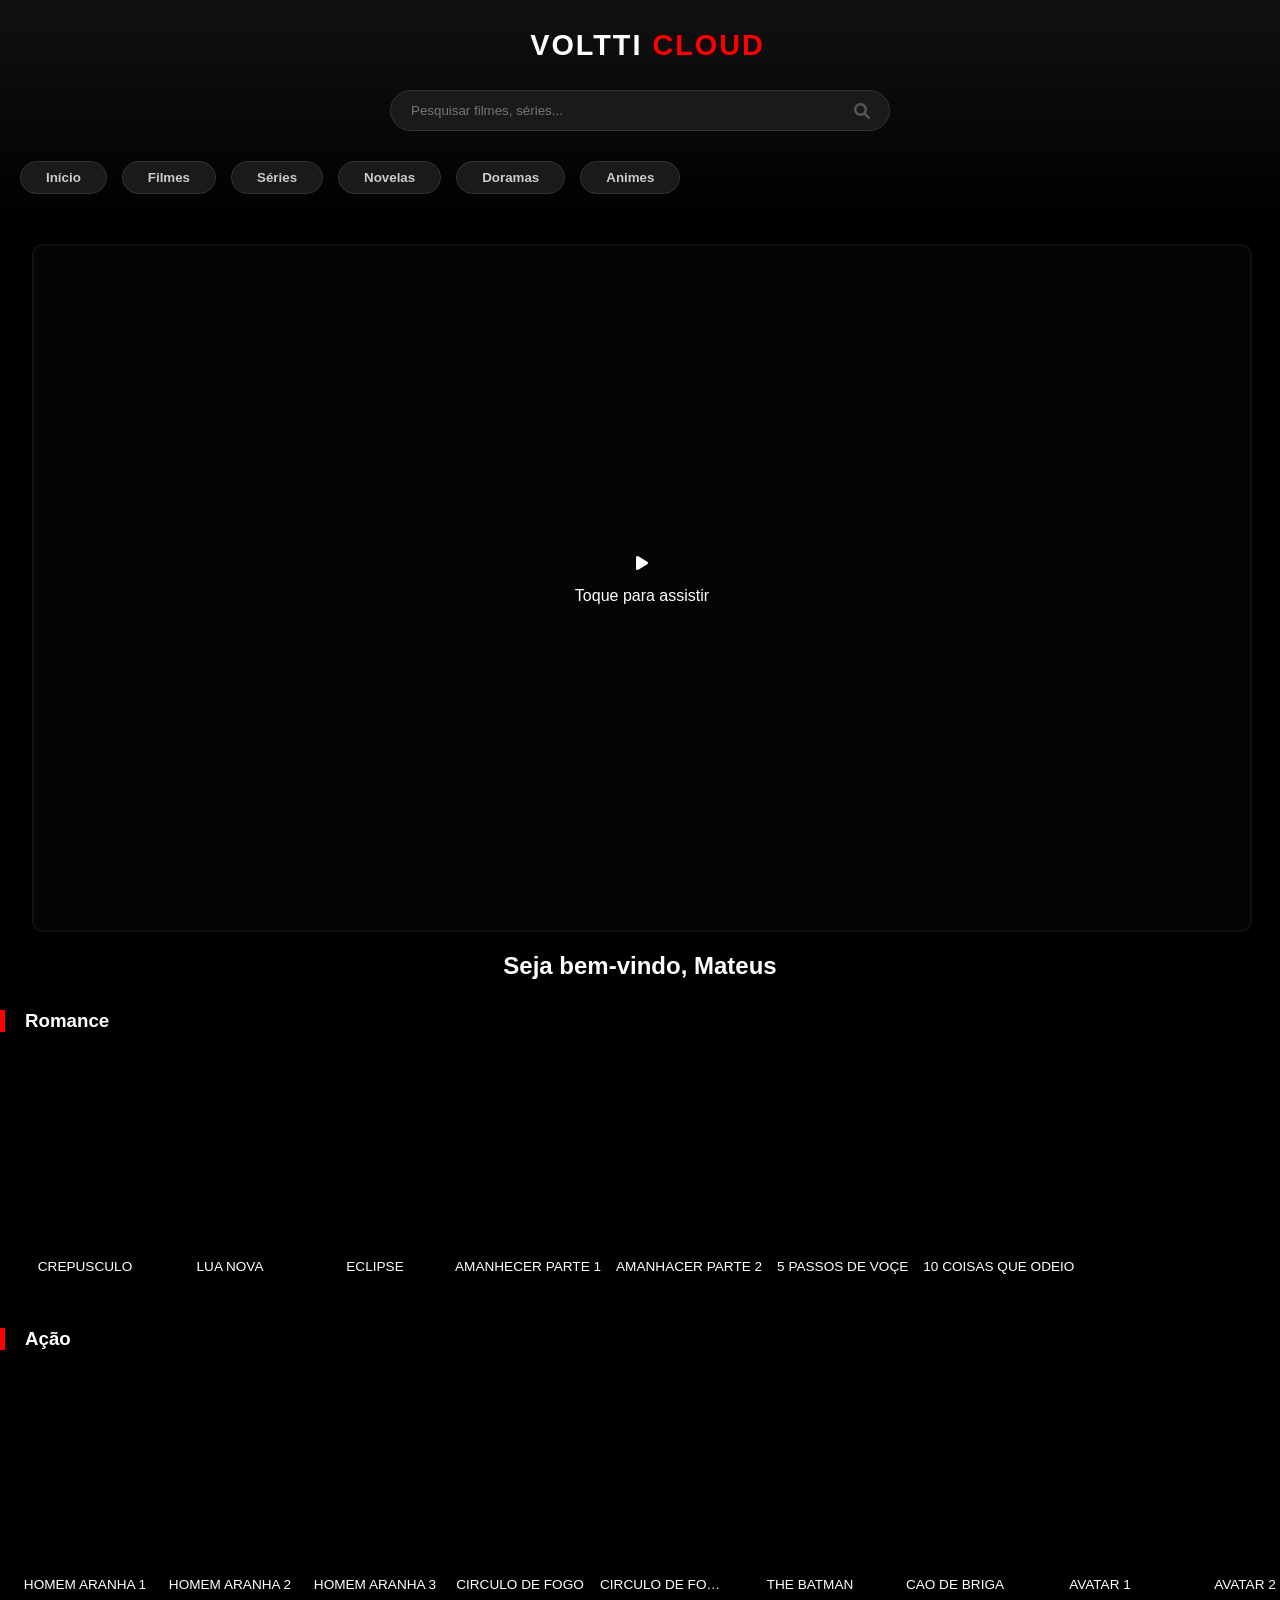
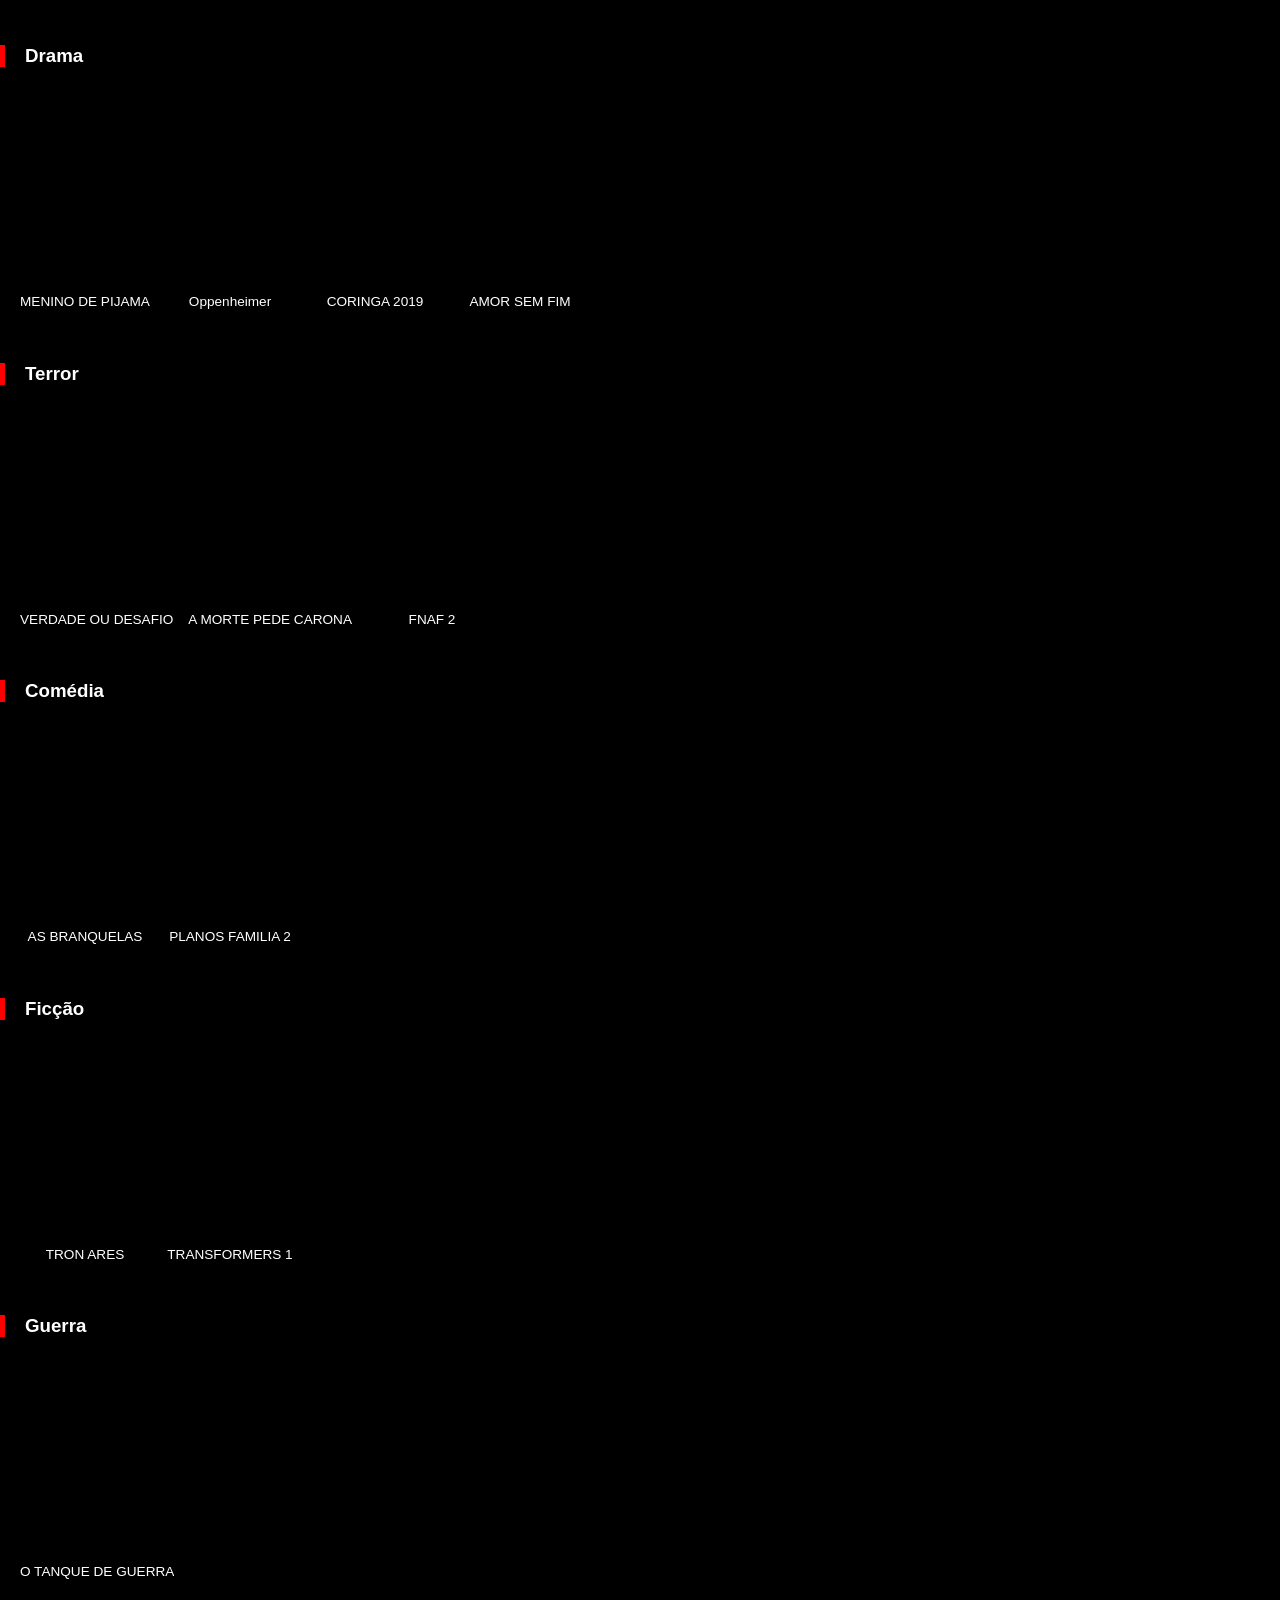
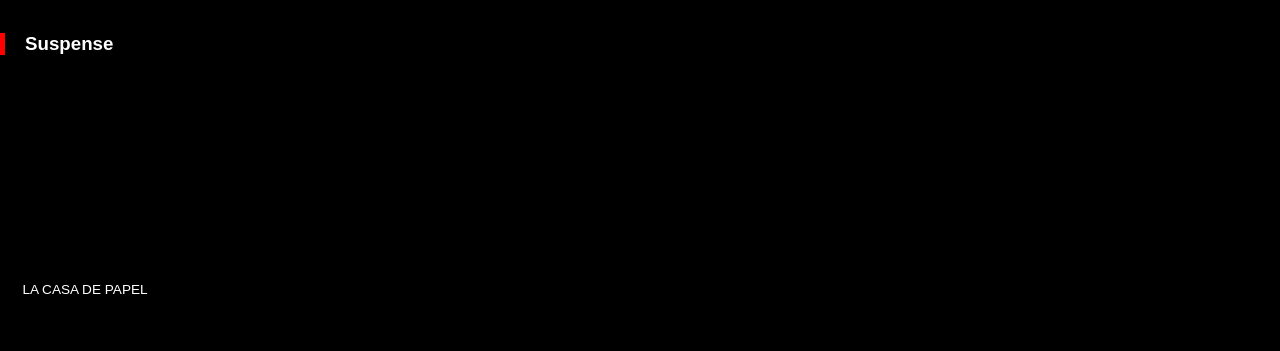
==== index.html @ d6736aac "Add Novelas, organize series collection and fix logo bug" ====
<!DOCTYPE html>
<html lang="pt-br">
<head>
    <meta charset="UTF-8">
    <meta name="viewport" content="width=device-width, initial-scale=1.0">
    <title>VOLTTI CLOUD</title>
    <link rel="stylesheet" href="style.css">
    <link rel="stylesheet" href="https://cdnjs.cloudflare.com/ajax/libs/font-awesome/6.0.0/css/all.min.css">
</head>
<body>
    <header>
        <div class="logo-container">
            <img src="V.png" alt="" class="main-logo">
            <h1>VOLTTI <span>CLOUD</span></h1>
        </div>
        <div class="search-bar-container">
            <input type="text" id="search-input" placeholder="Pesquisar filmes, séries..." onkeyup="buscar()">
            <i class="fas fa-search"></i>
        </div>
        <div class="menu-container">
            <nav class="categories-menu">
                <button onclick="window.location.reload()">Início</button>
                <button onclick="filtrar('filme')">Filmes</button>
                <button onclick="filtrar('serie')">Séries</button>
                <button onclick="filtrar('novela')">Novelas</button>
                <button onclick="filtrar('dorama')">Doramas</button>
                <button onclick="filtrar('anime')">Animes</button>
            </nav>
        </div>
    </header>
    <main>
        <section id="player-section">
            <div id="placeholder" class="player-placeholder"><i class="fas fa-play"></i><p>Toque para assistir</p></div>
            <h2 id="video-title">Seja bem-vindo, Mateus</h2>
            <div id="episodes-menu" style="display:none;" class="episodes-menu">
                <div id="episodes-list" class="episodes-list"></div>
            </div>
            <iframe id="voltti-iframe" allowfullscreen style="display:none;"></iframe>
        </section>
        <section id="movie-grid" class="movie-grid"></section>
    </main>
    <script src="script.js"></script>
</body>
</html>
---- style.css ----
:root { --red: #ff0000; --dark: #000000; --gray: #121212; --white: #ffffff; }
body { background-color: var(--dark); color: var(--white); font-family: 'Segoe UI', sans-serif; margin: 0; overflow-x: hidden; }
header { padding: 20px 0; background: linear-gradient(to bottom, #111, transparent); }
.logo-container { display: flex; align-items: center; justify-content: center; margin-bottom: 20px; }
.main-logo { height: 50px; margin-right: 15px; }
h1 { font-size: 1.8rem; margin: 0; letter-spacing: 2px; }
h1 span { color: var(--red); font-weight: 900; }
.search-bar-container { position: relative; width: 90%; max-width: 500px; margin: 0 auto 20px; }
#search-input { width: 100%; background: #1a1a1a; border: 1px solid #333; padding: 12px 20px; border-radius: 30px; color: white; box-sizing: border-box; }
.search-bar-container i { position: absolute; right: 20px; top: 50%; transform: translateY(-50%); color: #555; }
.menu-container { width: 100%; overflow-x: auto; padding: 10px 0; scrollbar-width: none; }
.categories-menu { display: flex; padding-left: 20px; gap: 15px; }
.categories-menu button { background: #1a1a1a; color: #ccc; border: 1px solid #333; padding: 8px 25px; border-radius: 20px; white-space: nowrap; font-weight: 600; }
.categories-menu button:focus { background: var(--red); color: white; border-color: var(--red); }
#player-section { width: 95%; margin: 20px auto; text-align: center; }
.player-placeholder { width: 100%; aspect-ratio: 16/9; background: #050505; border: 2px solid #111; border-radius: 10px; display: flex; flex-direction: column; align-items: center; justify-content: center; }
.episodes-menu { background: #111; padding: 20px; border-radius: 10px; margin-top: 10px; }
.episodes-list { display: grid; grid-template-columns: repeat(auto-fill, minmax(100px, 1fr)); gap: 10px; }
.episodes-list button { background: #1a1a1a; color: white; border: 1px solid #333; padding: 10px; border-radius: 5px; cursor: pointer; font-weight: bold; transition: 0.3s; }
.episodes-list button:hover { background: var(--red); border-color: var(--red); }
iframe { width: 100%; aspect-ratio: 16/9; border: none; border-radius: 10px; }
.genre-row { margin: 30px 0; }
.genre-title { padding-left: 20px; border-left: 5px solid var(--red); margin-bottom: 15px; }
.cards-container { display: flex; gap: 15px; overflow-x: auto; padding: 10px 20px; scrollbar-width: none; }
.card { min-width: 130px; cursor: pointer; transition: 0.3s; text-align: center; }
.card img { width: 100%; height: 190px; object-fit: cover; border-radius: 8px; box-shadow: 0 5px 15px rgba(0,0,0,0.5); }
.card p { font-size: 0.85rem; margin-top: 8px; overflow: hidden; text-overflow: ellipsis; white-space: nowrap; }
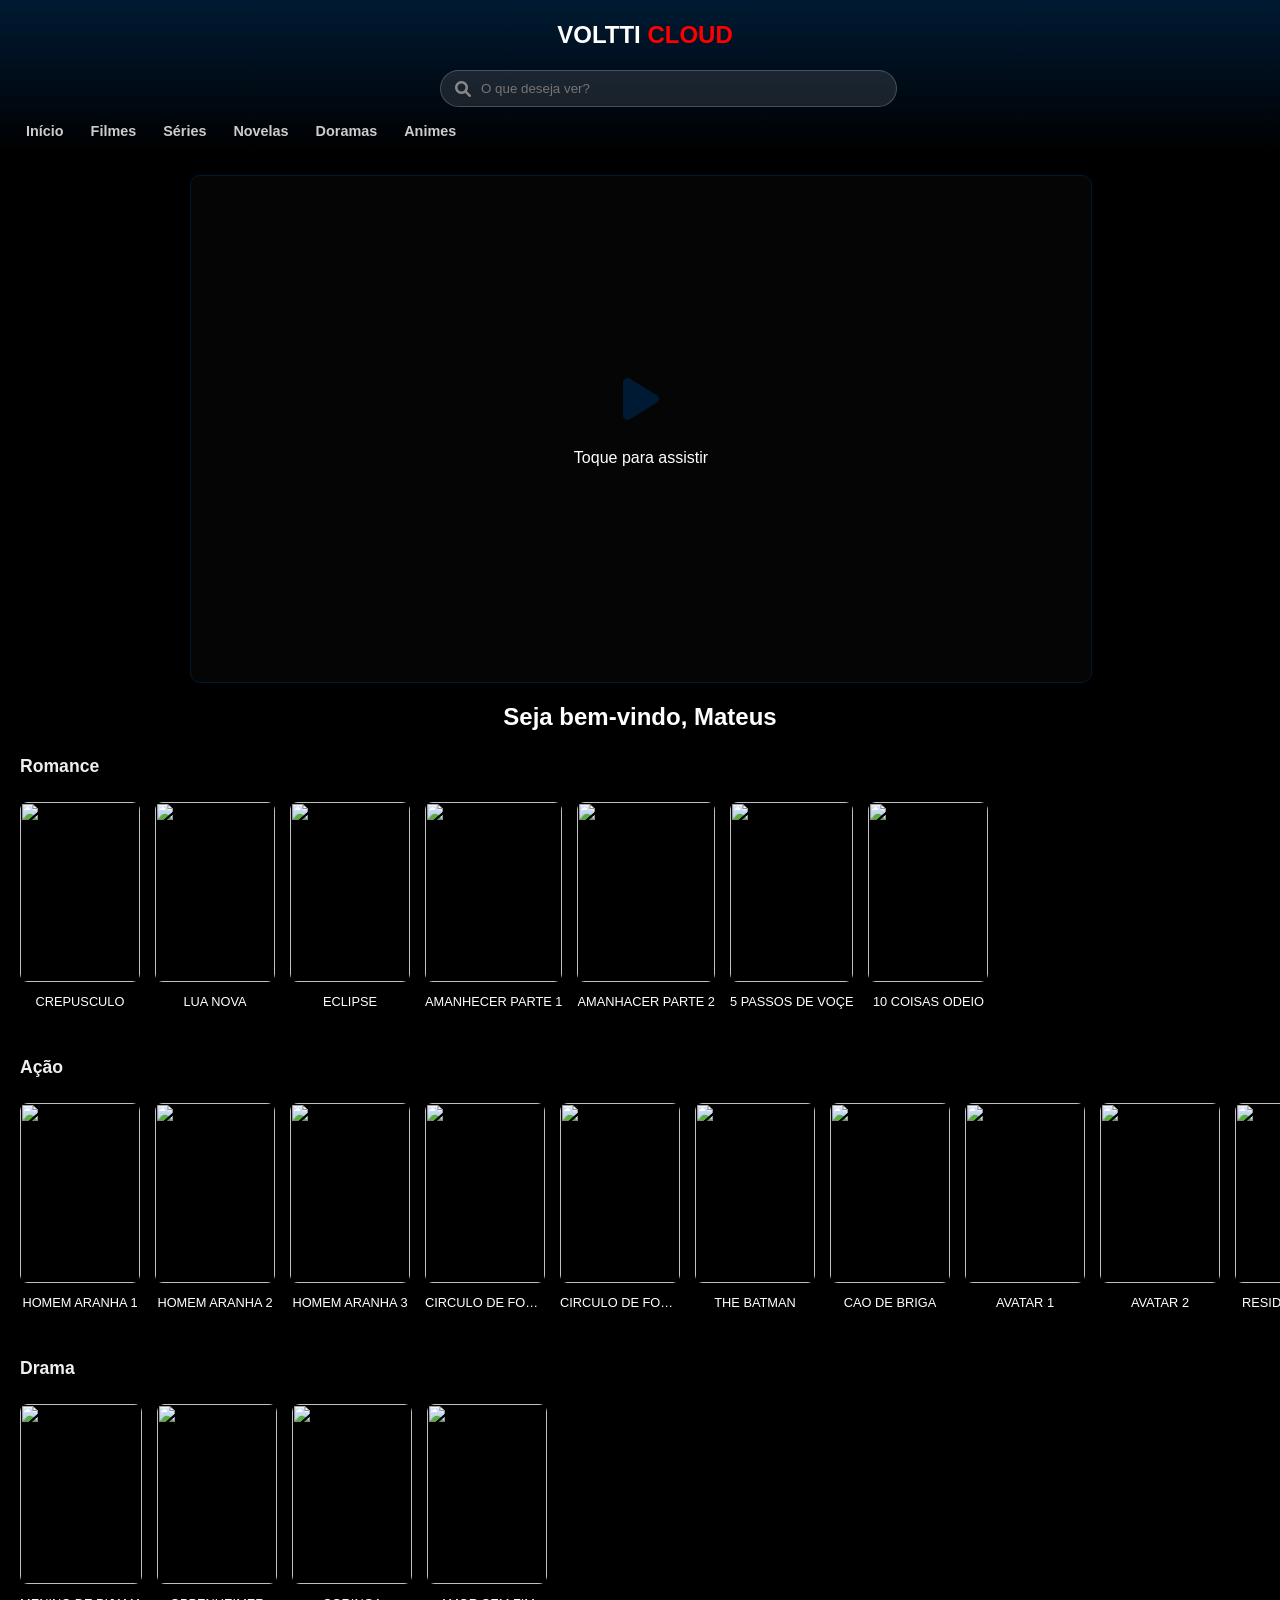
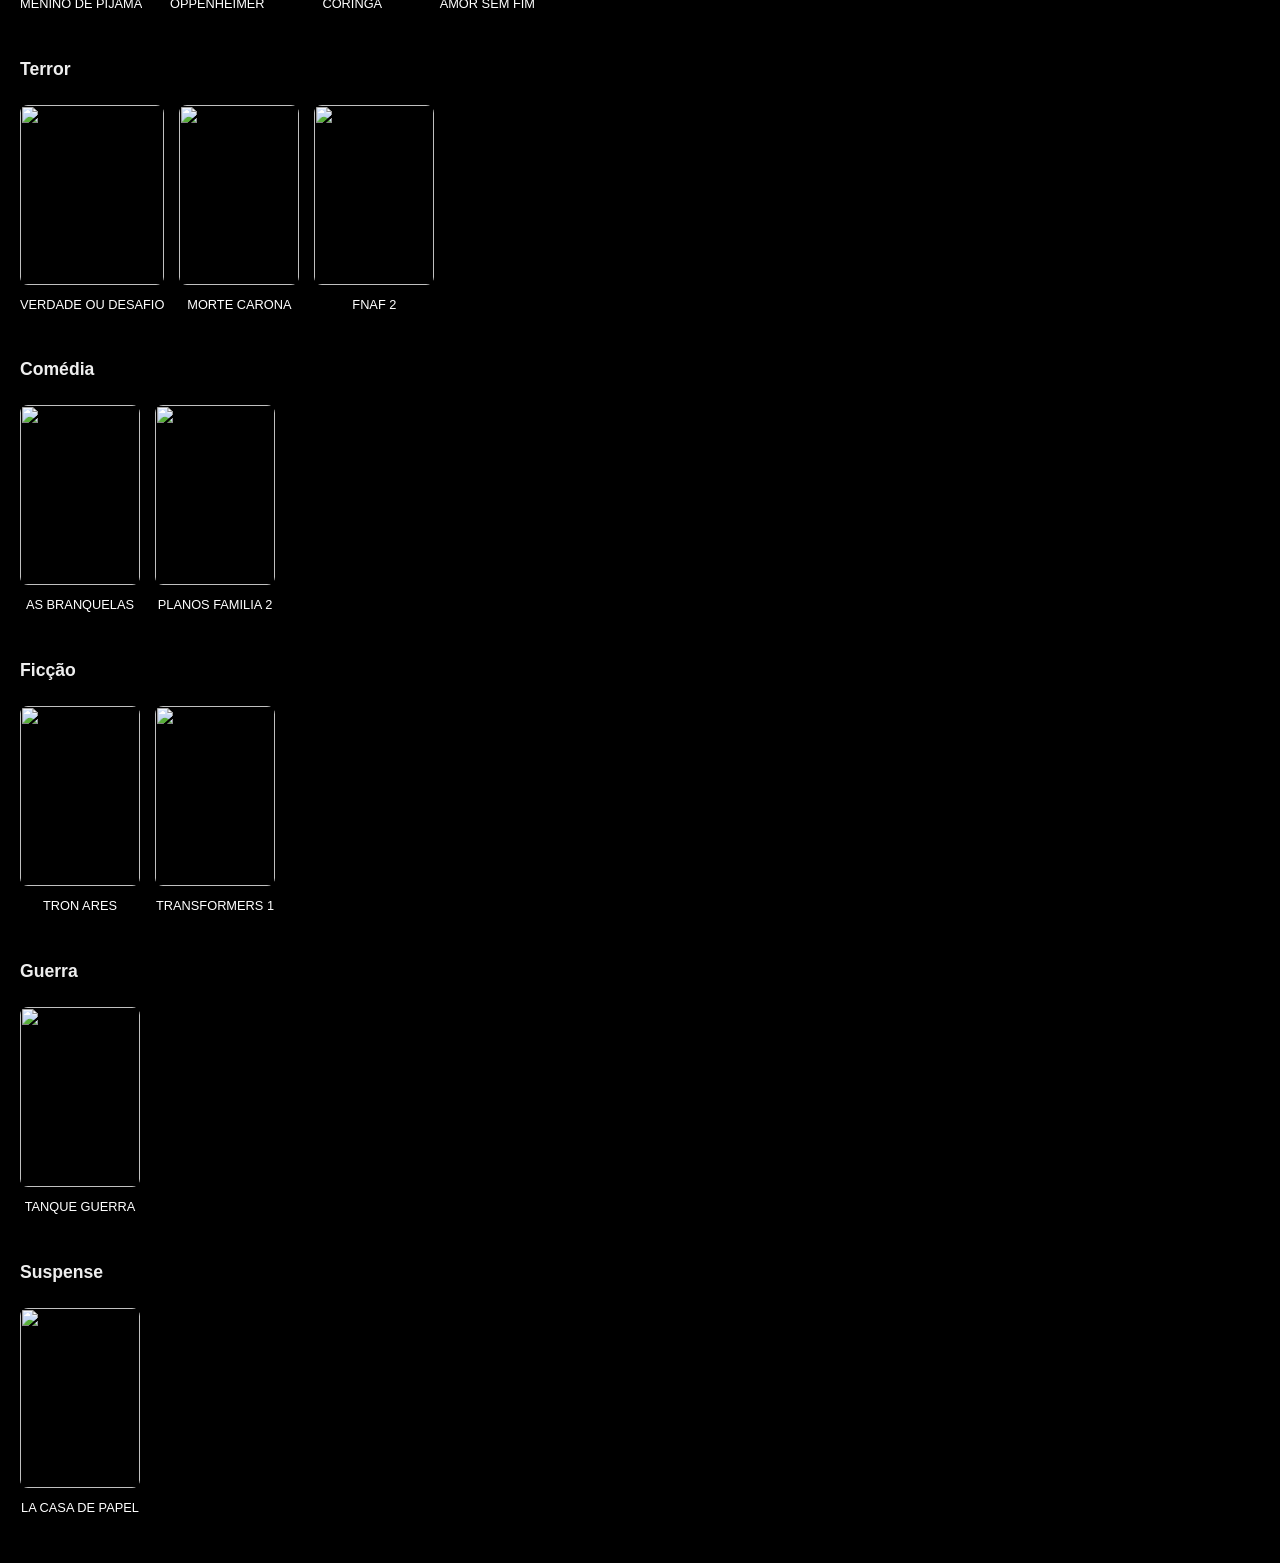
==== commit f010898f: "Layout Vizer: Azul Marinho, Menu Novelas e Organização Total" ====
--- a/index.html
+++ b/index.html
@@ -9,24 +9,24 @@
 </head>
 <body>
     <header>
-        <div class="logo-container">
-            <img src="V.png" alt="" class="main-logo">
-            <h1>VOLTTI <span>CLOUD</span></h1>
+        <div class="header-top">
+            <div class="logo-container">
+                <img src="V.png" alt="" class="main-logo">
+                <h1>VOLTTI <span>CLOUD</span></h1>
+            </div>
+            <div class="search-bar-container">
+                <i class="fas fa-search"></i>
+                <input type="text" id="search-input" placeholder="O que deseja ver?" onkeyup="buscar()">
+            </div>
         </div>
-        <div class="search-bar-container">
-            <input type="text" id="search-input" placeholder="Pesquisar filmes, séries..." onkeyup="buscar()">
-            <i class="fas fa-search"></i>
-        </div>
-        <div class="menu-container">
-            <nav class="categories-menu">
-                <button onclick="window.location.reload()">Início</button>
-                <button onclick="filtrar('filme')">Filmes</button>
-                <button onclick="filtrar('serie')">Séries</button>
-                <button onclick="filtrar('novela')">Novelas</button>
-                <button onclick="filtrar('dorama')">Doramas</button>
-                <button onclick="filtrar('anime')">Animes</button>
-            </nav>
-        </div>
+        <nav class="categories-menu">
+            <button onclick="window.location.reload()">Início</button>
+            <button onclick="filtrar('filme')">Filmes</button>
+            <button onclick="filtrar('serie')">Séries</button>
+            <button onclick="filtrar('novela')">Novelas</button>
+            <button onclick="filtrar('dorama')">Doramas</button>
+            <button onclick="filtrar('anime')">Animes</button>
+        </nav>
     </header>
     <main>
         <section id="player-section">
--- a/style.css
+++ b/style.css
@@ -1,27 +1,40 @@
-:root { --red: #ff0000; --dark: #000000; --gray: #121212; --white: #ffffff; }
-body { background-color: var(--dark); color: var(--white); font-family: 'Segoe UI', sans-serif; margin: 0; overflow-x: hidden; }
-header { padding: 20px 0; background: linear-gradient(to bottom, #111, transparent); }
-.logo-container { display: flex; align-items: center; justify-content: center; margin-bottom: 20px; }
-.main-logo { height: 50px; margin-right: 15px; }
-h1 { font-size: 1.8rem; margin: 0; letter-spacing: 2px; }
-h1 span { color: var(--red); font-weight: 900; }
-.search-bar-container { position: relative; width: 90%; max-width: 500px; margin: 0 auto 20px; }
-#search-input { width: 100%; background: #1a1a1a; border: 1px solid #333; padding: 12px 20px; border-radius: 30px; color: white; box-sizing: border-box; }
-.search-bar-container i { position: absolute; right: 20px; top: 50%; transform: translateY(-50%); color: #555; }
-.menu-container { width: 100%; overflow-x: auto; padding: 10px 0; scrollbar-width: none; }
-.categories-menu { display: flex; padding-left: 20px; gap: 15px; }
-.categories-menu button { background: #1a1a1a; color: #ccc; border: 1px solid #333; padding: 8px 25px; border-radius: 20px; white-space: nowrap; font-weight: 600; }
-.categories-menu button:focus { background: var(--red); color: white; border-color: var(--red); }
-#player-section { width: 95%; margin: 20px auto; text-align: center; }
-.player-placeholder { width: 100%; aspect-ratio: 16/9; background: #050505; border: 2px solid #111; border-radius: 10px; display: flex; flex-direction: column; align-items: center; justify-content: center; }
-.episodes-menu { background: #111; padding: 20px; border-radius: 10px; margin-top: 10px; }
-.episodes-list { display: grid; grid-template-columns: repeat(auto-fill, minmax(100px, 1fr)); gap: 10px; }
-.episodes-list button { background: #1a1a1a; color: white; border: 1px solid #333; padding: 10px; border-radius: 5px; cursor: pointer; font-weight: bold; transition: 0.3s; }
-.episodes-list button:hover { background: var(--red); border-color: var(--red); }
-iframe { width: 100%; aspect-ratio: 16/9; border: none; border-radius: 10px; }
-.genre-row { margin: 30px 0; }
-.genre-title { padding-left: 20px; border-left: 5px solid var(--red); margin-bottom: 15px; }
+:root { 
+    --red: #ff0000; 
+    --dark-bg: #000000; 
+    --navy: #001a33; 
+    --gray-card: #121212; 
+    --white: #ffffff; 
+}
+body { background-color: var(--dark-bg); color: var(--white); font-family: 'Segoe UI', sans-serif; margin: 0; overflow-x: hidden; }
+header { background: linear-gradient(180deg, var(--navy) 0%, transparent 100%); padding-top: 15px; }
+.header-top { display: flex; flex-direction: column; align-items: center; gap: 15px; padding: 0 20px; }
+.logo-container { display: flex; align-items: center; gap: 10px; }
+.main-logo { height: 40px; }
+h1 { font-size: 1.5rem; margin: 0; }
+h1 span { color: var(--red); font-weight: bold; }
+
+.search-bar-container { position: relative; width: 90%; max-width: 400px; }
+#search-input { width: 100%; background: rgba(255,255,255,0.1); border: 1px solid rgba(255,255,255,0.2); padding: 10px 15px 10px 40px; border-radius: 20px; color: white; }
+.search-bar-container i { position: absolute; left: 15px; top: 50%; transform: translateY(-50%); color: #888; }
+
+.categories-menu { display: flex; overflow-x: auto; padding: 15px 20px; gap: 15px; scrollbar-width: none; }
+.categories-menu button { background: none; border: none; color: #ccc; font-weight: 600; font-size: 0.9rem; white-space: nowrap; cursor: pointer; transition: 0.3s; }
+.categories-menu button:hover { color: var(--white); border-bottom: 2px solid var(--navy); }
+
+#player-section { width: 100%; max-width: 900px; margin: 20px auto; text-align: center; }
+.player-placeholder { width: 100%; aspect-ratio: 16/9; background: #050505; border-radius: 10px; display: flex; flex-direction: column; align-items: center; justify-content: center; border: 1px solid var(--navy); }
+.player-placeholder i { font-size: 3rem; color: var(--navy); margin-bottom: 10px; }
+iframe { width: 100%; aspect-ratio: 16/9; border: none; border-radius: 10px; background: black; }
+
+.episodes-menu { background: var(--navy); padding: 20px; border-radius: 10px; margin-top: 15px; }
+.episodes-list { display: grid; grid-template-columns: repeat(auto-fill, minmax(110px, 1fr)); gap: 10px; }
+.episodes-list button { background: rgba(255,255,255,0.1); color: white; border: 1px solid rgba(255,255,255,0.2); padding: 10px; border-radius: 5px; cursor: pointer; font-weight: bold; }
+.episodes-list button:hover { background: var(--white); color: var(--navy); }
+
+.genre-row { margin: 25px 0; }
+.genre-title { padding-left: 20px; font-size: 1.1rem; color: #eee; margin-bottom: 15px; }
 .cards-container { display: flex; gap: 15px; overflow-x: auto; padding: 10px 20px; scrollbar-width: none; }
-.card { min-width: 130px; cursor: pointer; transition: 0.3s; text-align: center; }
-.card img { width: 100%; height: 190px; object-fit: cover; border-radius: 8px; box-shadow: 0 5px 15px rgba(0,0,0,0.5); }
-.card p { font-size: 0.85rem; margin-top: 8px; overflow: hidden; text-overflow: ellipsis; white-space: nowrap; }
+.card { min-width: 120px; text-align: center; cursor: pointer; transition: 0.3s; }
+.card:hover { transform: scale(1.05); }
+.card img { width: 100%; height: 180px; object-fit: cover; border-radius: 8px; box-shadow: 0 4px 10px rgba(0,0,0,0.5); }
+.card p { font-size: 0.8rem; margin-top: 8px; overflow: hidden; text-overflow: ellipsis; white-space: nowrap; }
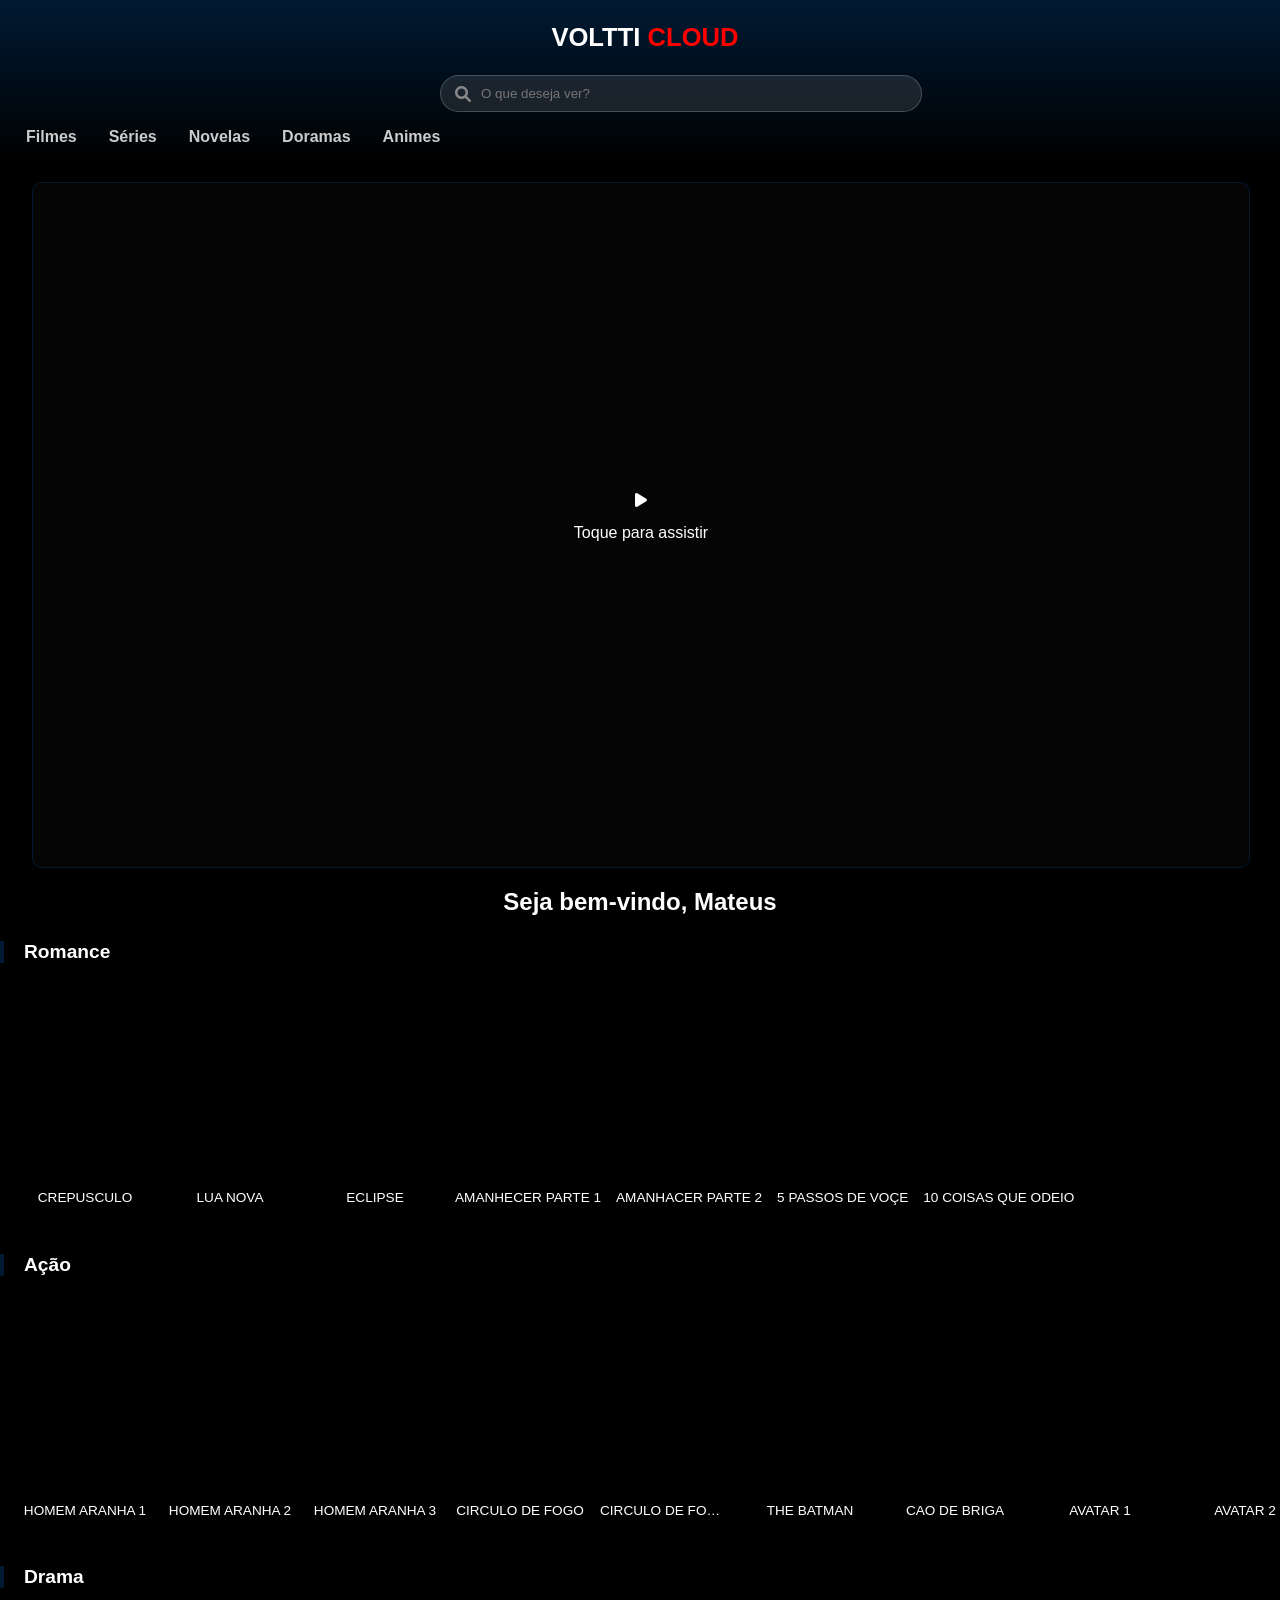
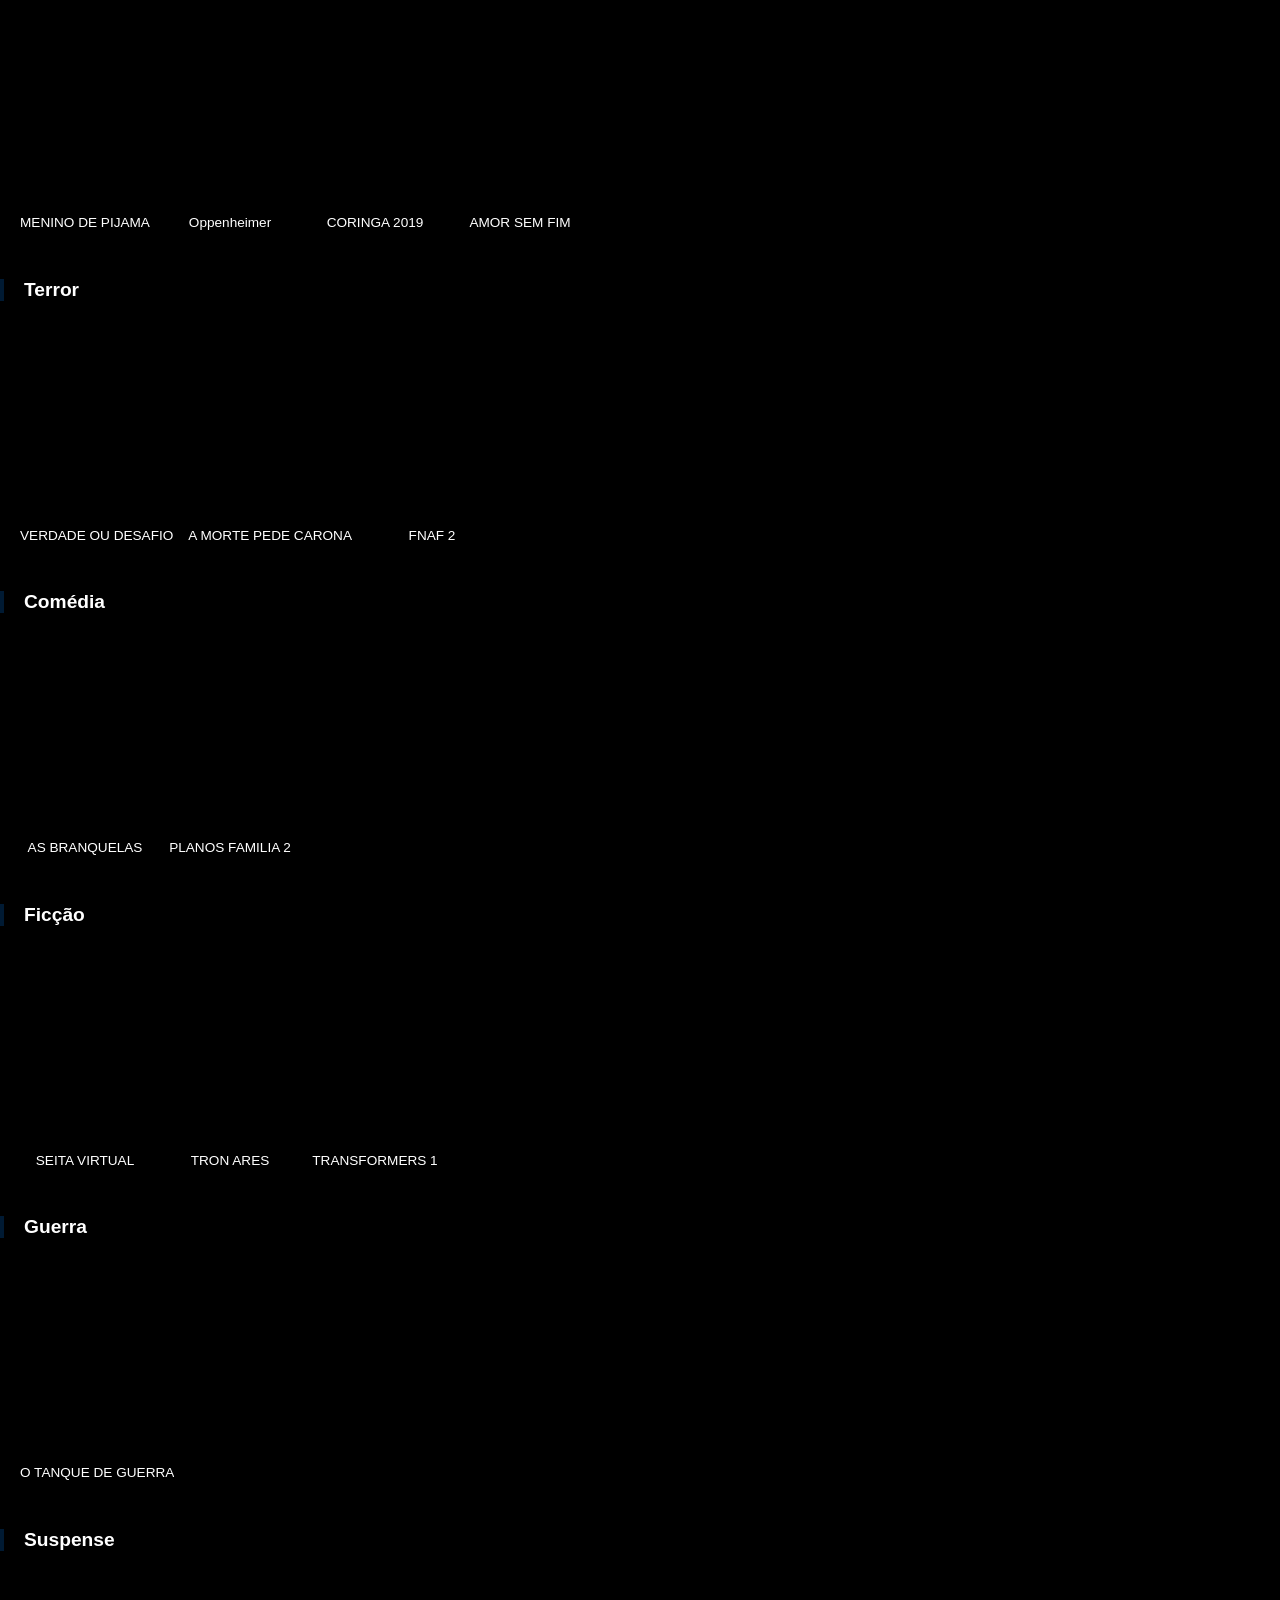
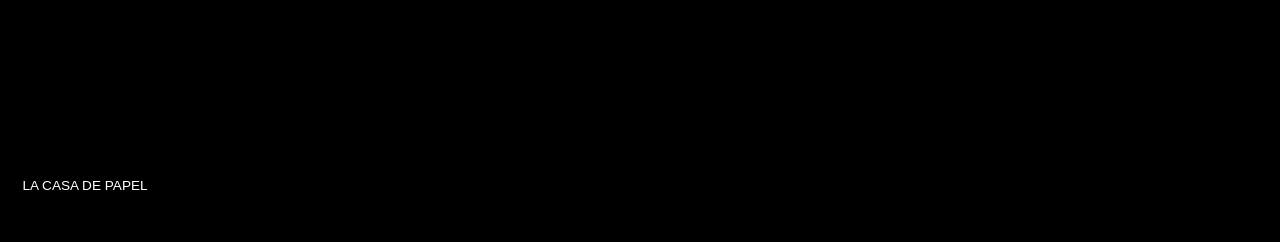
==== commit 2de97e90: "Layout Vizer Azul Marinho, Menu Novelas e Fim da Piscadeira" ====
--- a/index.html
+++ b/index.html
@@ -20,8 +20,7 @@
             </div>
         </div>
         <nav class="categories-menu">
-            <button onclick="window.location.reload()">Início</button>
-            <button onclick="filtrar('filme')">Filmes</button>
+            <button onclick="window.location.reload()">Filmes</button>
             <button onclick="filtrar('serie')">Séries</button>
             <button onclick="filtrar('novela')">Novelas</button>
             <button onclick="filtrar('dorama')">Doramas</button>
--- a/style.css
+++ b/style.css
@@ -1,40 +1,28 @@
-:root { 
-    --red: #ff0000; 
-    --dark-bg: #000000; 
-    --navy: #001a33; 
-    --gray-card: #121212; 
-    --white: #ffffff; 
-}
-body { background-color: var(--dark-bg); color: var(--white); font-family: 'Segoe UI', sans-serif; margin: 0; overflow-x: hidden; }
+:root { --red: #ff0000; --dark: #000000; --navy: #001a33; --white: #ffffff; }
+body { background-color: var(--dark); color: var(--white); font-family: 'Segoe UI', sans-serif; margin: 0; overflow-x: hidden; }
 header { background: linear-gradient(180deg, var(--navy) 0%, transparent 100%); padding-top: 15px; }
-.header-top { display: flex; flex-direction: column; align-items: center; gap: 15px; padding: 0 20px; }
+.header-top { display: flex; flex-direction: column; align-items: center; gap: 15px; }
 .logo-container { display: flex; align-items: center; gap: 10px; }
-.main-logo { height: 40px; }
-h1 { font-size: 1.5rem; margin: 0; }
+.main-logo { height: 45px; }
+h1 { font-size: 1.6rem; margin: 0; }
 h1 span { color: var(--red); font-weight: bold; }
-
 .search-bar-container { position: relative; width: 90%; max-width: 400px; }
-#search-input { width: 100%; background: rgba(255,255,255,0.1); border: 1px solid rgba(255,255,255,0.2); padding: 10px 15px 10px 40px; border-radius: 20px; color: white; }
+#search-input { width: 100%; background: rgba(255,255,255,0.1); border: 1px solid rgba(255,255,255,0.2); padding: 10px 40px; border-radius: 20px; color: white; }
 .search-bar-container i { position: absolute; left: 15px; top: 50%; transform: translateY(-50%); color: #888; }
-
-.categories-menu { display: flex; overflow-x: auto; padding: 15px 20px; gap: 15px; scrollbar-width: none; }
-.categories-menu button { background: none; border: none; color: #ccc; font-weight: 600; font-size: 0.9rem; white-space: nowrap; cursor: pointer; transition: 0.3s; }
-.categories-menu button:hover { color: var(--white); border-bottom: 2px solid var(--navy); }
-
-#player-section { width: 100%; max-width: 900px; margin: 20px auto; text-align: center; }
+.categories-menu { display: flex; overflow-x: auto; padding: 15px 20px; gap: 20px; scrollbar-width: none; }
+.categories-menu::-webkit-scrollbar { display: none; }
+.categories-menu button { background: none; border: none; color: #ccc; font-weight: 600; font-size: 1rem; white-space: nowrap; cursor: pointer; }
+.categories-menu button:focus { color: white; border-bottom: 2px solid var(--navy); }
+#player-section { width: 95%; margin: 20px auto; text-align: center; }
 .player-placeholder { width: 100%; aspect-ratio: 16/9; background: #050505; border-radius: 10px; display: flex; flex-direction: column; align-items: center; justify-content: center; border: 1px solid var(--navy); }
-.player-placeholder i { font-size: 3rem; color: var(--navy); margin-bottom: 10px; }
-iframe { width: 100%; aspect-ratio: 16/9; border: none; border-radius: 10px; background: black; }
-
-.episodes-menu { background: var(--navy); padding: 20px; border-radius: 10px; margin-top: 15px; }
-.episodes-list { display: grid; grid-template-columns: repeat(auto-fill, minmax(110px, 1fr)); gap: 10px; }
-.episodes-list button { background: rgba(255,255,255,0.1); color: white; border: 1px solid rgba(255,255,255,0.2); padding: 10px; border-radius: 5px; cursor: pointer; font-weight: bold; }
-.episodes-list button:hover { background: var(--white); color: var(--navy); }
-
+.episodes-menu { background: var(--navy); padding: 15px; border-radius: 10px; margin-top: 10px; }
+.episodes-list { display: grid; grid-template-columns: repeat(auto-fill, minmax(100px, 1fr)); gap: 10px; }
+.episodes-list button { background: rgba(255,255,255,0.1); color: white; border: 1px solid rgba(255,255,255,0.2); padding: 10px; border-radius: 5px; font-weight: bold; }
+iframe { width: 100%; aspect-ratio: 16/9; border: none; border-radius: 10px; }
 .genre-row { margin: 25px 0; }
-.genre-title { padding-left: 20px; font-size: 1.1rem; color: #eee; margin-bottom: 15px; }
+.genre-title { padding-left: 20px; font-size: 1.2rem; border-left: 4px solid var(--navy); margin-bottom: 15px; }
 .cards-container { display: flex; gap: 15px; overflow-x: auto; padding: 10px 20px; scrollbar-width: none; }
-.card { min-width: 120px; text-align: center; cursor: pointer; transition: 0.3s; }
+.card { min-width: 130px; text-align: center; cursor: pointer; transition: 0.3s; }
 .card:hover { transform: scale(1.05); }
-.card img { width: 100%; height: 180px; object-fit: cover; border-radius: 8px; box-shadow: 0 4px 10px rgba(0,0,0,0.5); }
-.card p { font-size: 0.8rem; margin-top: 8px; overflow: hidden; text-overflow: ellipsis; white-space: nowrap; }
+.card img { width: 100%; height: 190px; object-fit: cover; border-radius: 10px; box-shadow: 0 4px 10px rgba(0,0,0,0.5); }
+.card p { font-size: 0.85rem; margin-top: 8px; overflow: hidden; text-overflow: ellipsis; white-space: nowrap; }
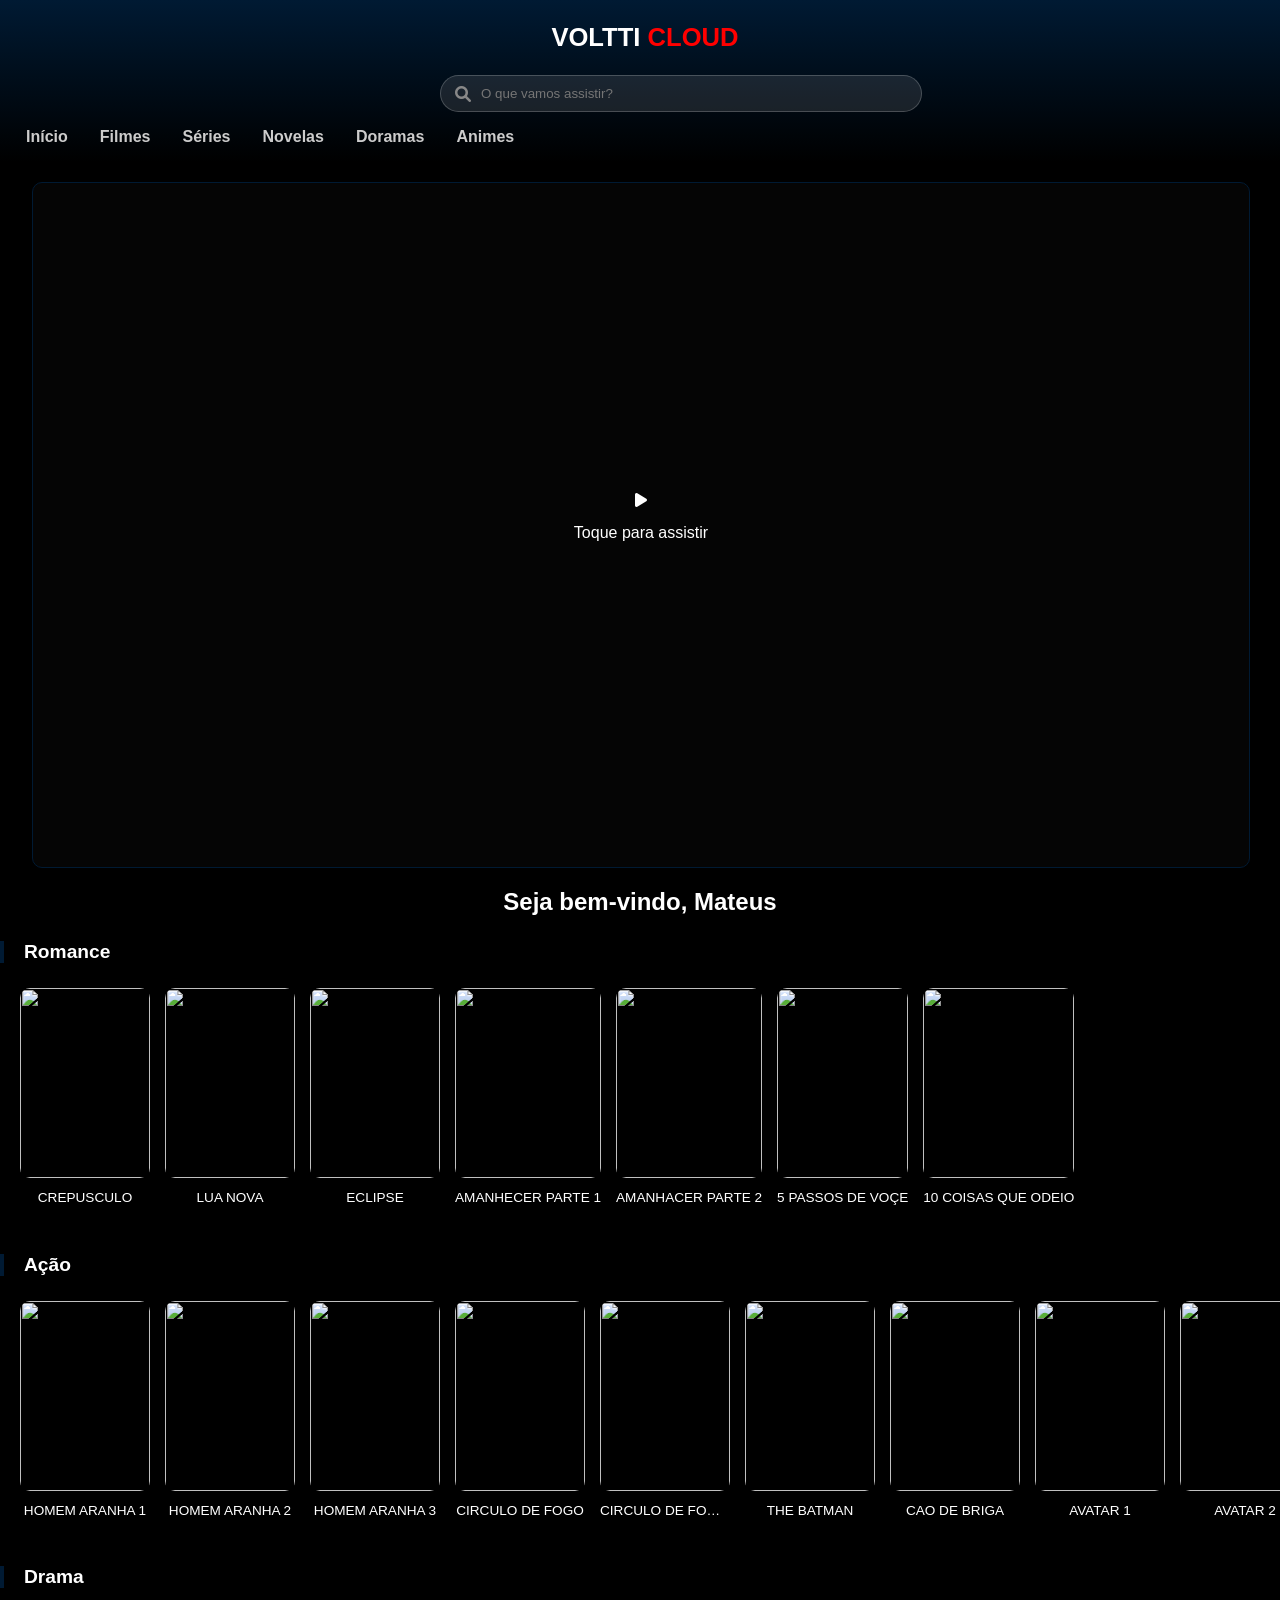
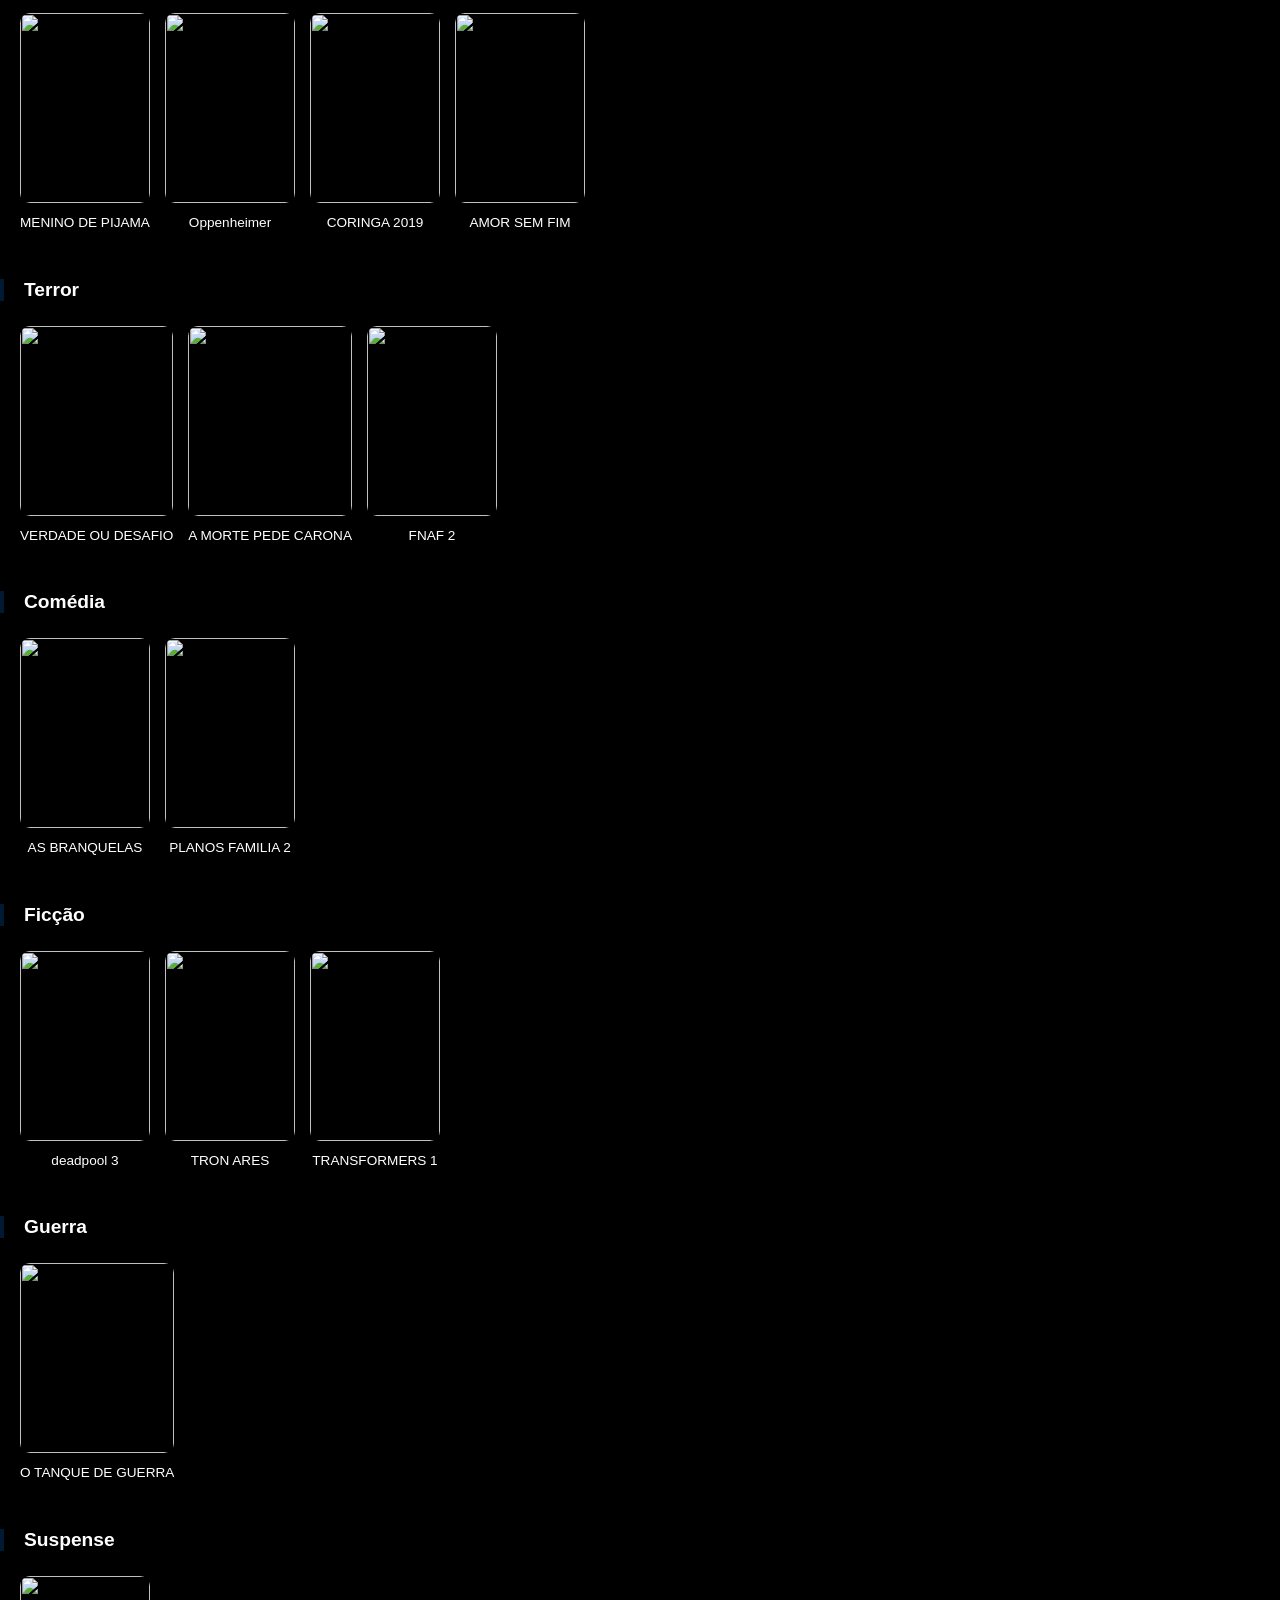
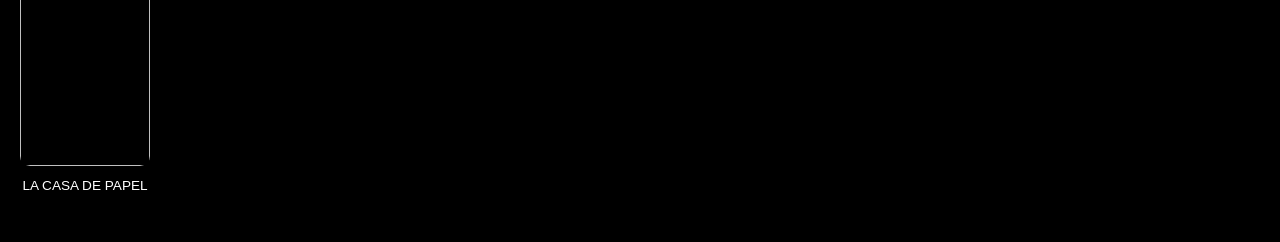
==== commit 1e6e2c59: "Fix: DNS Restore, Navy Layout, Search and Collections" ====
--- a/index.html
+++ b/index.html
@@ -16,11 +16,12 @@
             </div>
             <div class="search-bar-container">
                 <i class="fas fa-search"></i>
-                <input type="text" id="search-input" placeholder="O que deseja ver?" onkeyup="buscar()">
+                <input type="text" id="search-input" placeholder="O que vamos assistir?" onkeyup="buscar()">
             </div>
         </div>
         <nav class="categories-menu">
-            <button onclick="window.location.reload()">Filmes</button>
+            <button onclick="window.location.reload()">Início</button>
+            <button onclick="filtrar('filme')">Filmes</button>
             <button onclick="filtrar('serie')">Séries</button>
             <button onclick="filtrar('novela')">Novelas</button>
             <button onclick="filtrar('dorama')">Doramas</button>
--- a/style.css
+++ b/style.css
@@ -10,14 +10,14 @@
 #search-input { width: 100%; background: rgba(255,255,255,0.1); border: 1px solid rgba(255,255,255,0.2); padding: 10px 40px; border-radius: 20px; color: white; }
 .search-bar-container i { position: absolute; left: 15px; top: 50%; transform: translateY(-50%); color: #888; }
 .categories-menu { display: flex; overflow-x: auto; padding: 15px 20px; gap: 20px; scrollbar-width: none; }
-.categories-menu::-webkit-scrollbar { display: none; }
 .categories-menu button { background: none; border: none; color: #ccc; font-weight: 600; font-size: 1rem; white-space: nowrap; cursor: pointer; }
 .categories-menu button:focus { color: white; border-bottom: 2px solid var(--navy); }
 #player-section { width: 95%; margin: 20px auto; text-align: center; }
 .player-placeholder { width: 100%; aspect-ratio: 16/9; background: #050505; border-radius: 10px; display: flex; flex-direction: column; align-items: center; justify-content: center; border: 1px solid var(--navy); }
 .episodes-menu { background: var(--navy); padding: 15px; border-radius: 10px; margin-top: 10px; }
-.episodes-list { display: grid; grid-template-columns: repeat(auto-fill, minmax(100px, 1fr)); gap: 10px; }
-.episodes-list button { background: rgba(255,255,255,0.1); color: white; border: 1px solid rgba(255,255,255,0.2); padding: 10px; border-radius: 5px; font-weight: bold; }
+.episodes-list { display: grid; grid-template-columns: repeat(auto-fill, minmax(110px, 1fr)); gap: 10px; }
+.episodes-list button { background: rgba(255,255,255,0.1); color: white; border: 1px solid rgba(255,255,255,0.2); padding: 10px; border-radius: 5px; font-weight: bold; cursor: pointer; transition: 0.3s; }
+.episodes-list button:hover { background: var(--red); border-color: var(--red); }
 iframe { width: 100%; aspect-ratio: 16/9; border: none; border-radius: 10px; }
 .genre-row { margin: 25px 0; }
 .genre-title { padding-left: 20px; font-size: 1.2rem; border-left: 4px solid var(--navy); margin-bottom: 15px; }
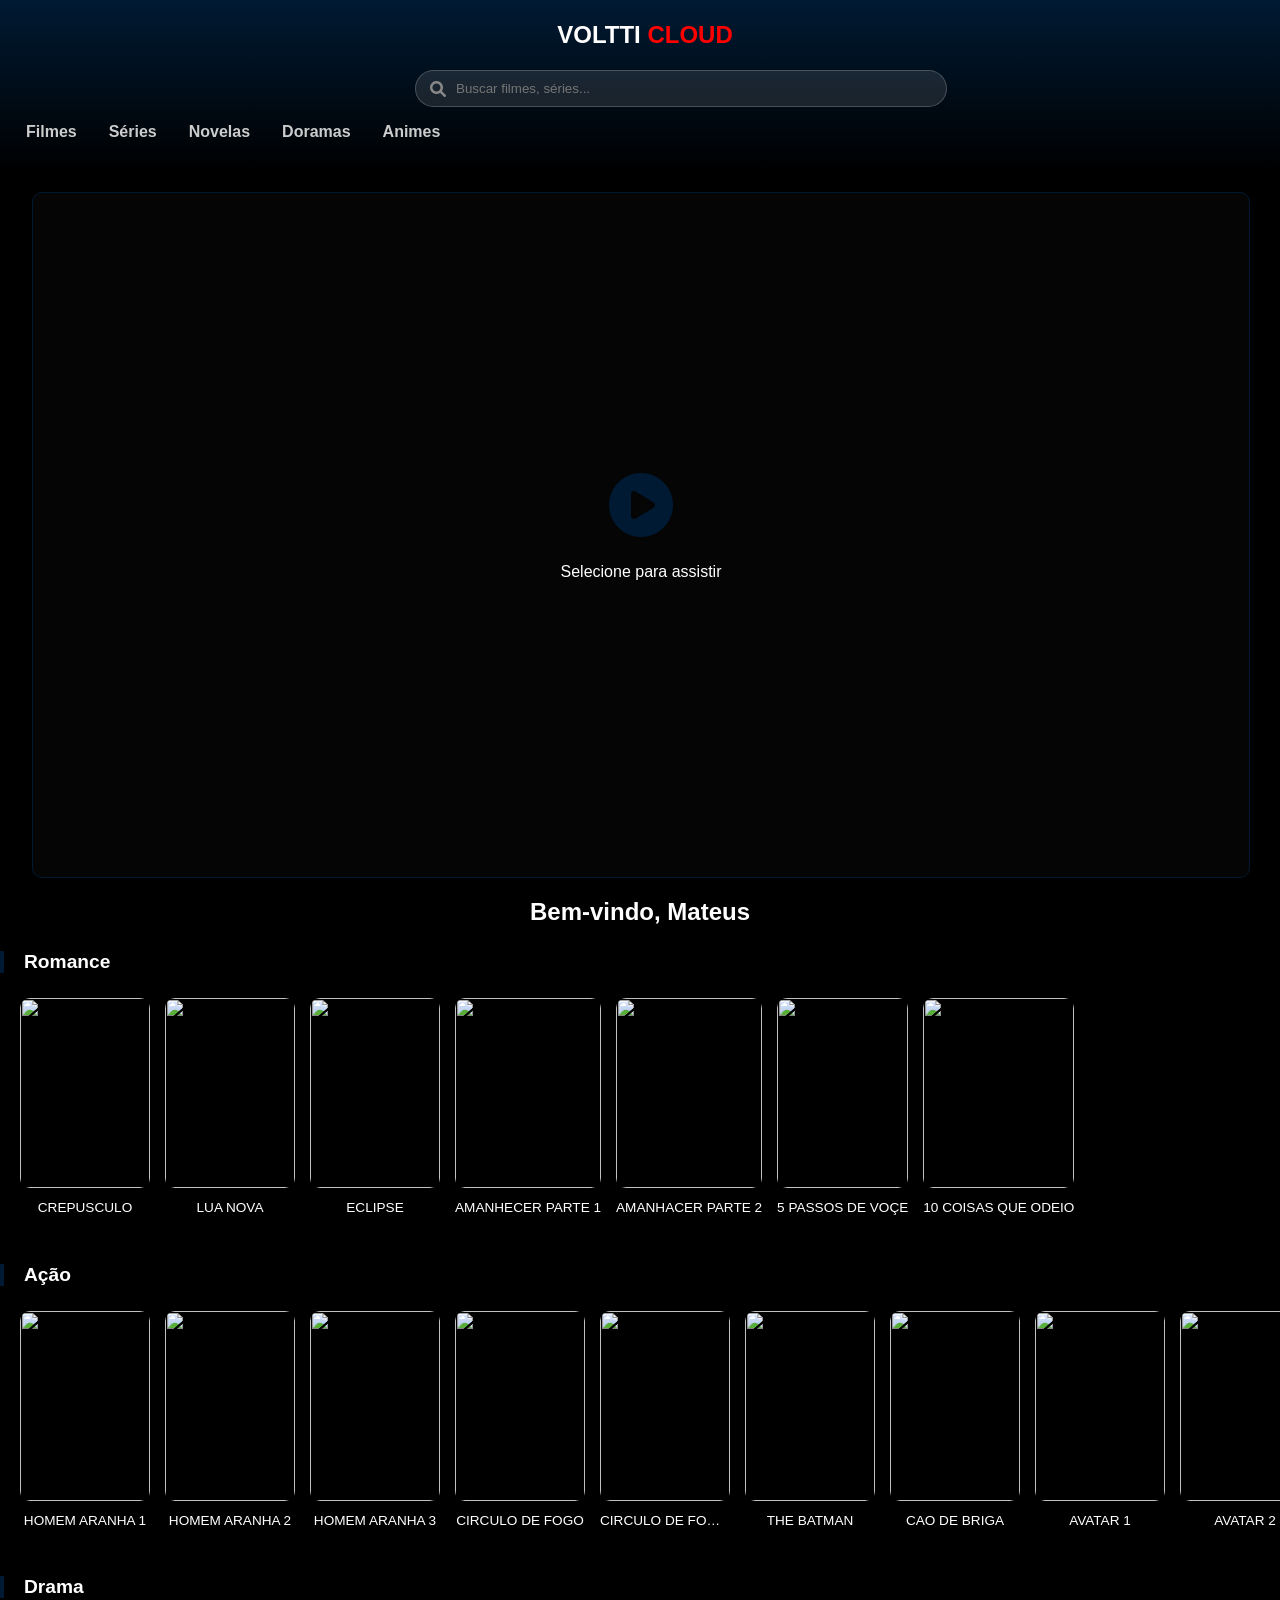
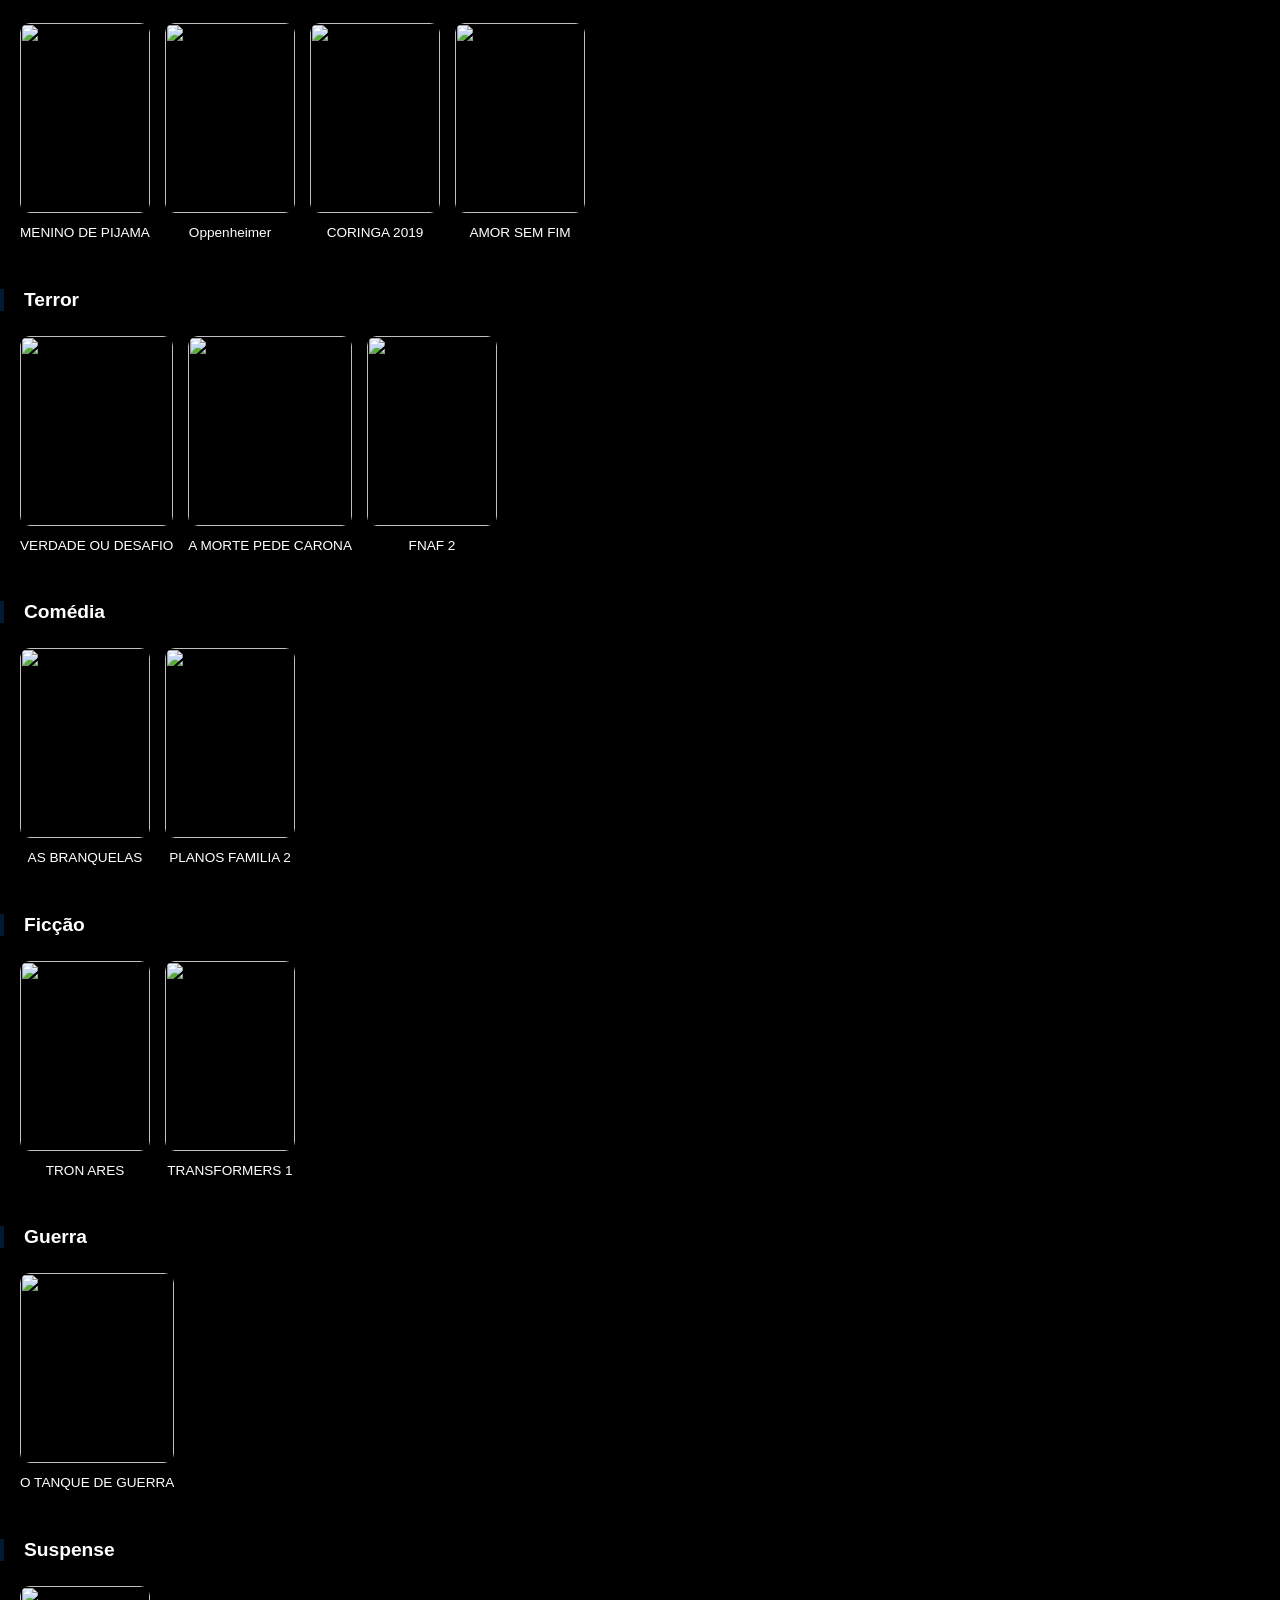
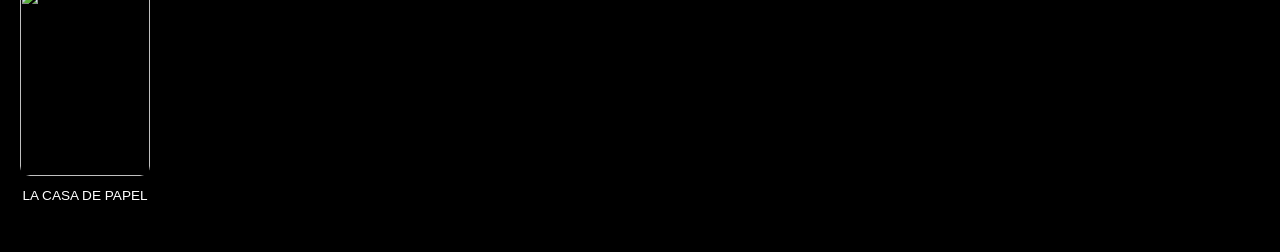
==== commit 36396a0a: "Layout Vizer Azul Marinho, CNAME Fix, 50 Filmes e Novelas" ====
--- a/index.html
+++ b/index.html
@@ -9,18 +9,17 @@
 </head>
 <body>
     <header>
-        <div class="header-top">
-            <div class="logo-container">
-                <img src="V.png" alt="" class="main-logo">
+        <div class="header-main">
+            <div class="logo" onclick="window.location.reload()">
+                <img src="V.png" alt="">
                 <h1>VOLTTI <span>CLOUD</span></h1>
             </div>
-            <div class="search-bar-container">
+            <div class="search-box">
                 <i class="fas fa-search"></i>
-                <input type="text" id="search-input" placeholder="O que vamos assistir?" onkeyup="buscar()">
+                <input type="text" id="search-input" placeholder="Buscar filmes, séries..." onkeyup="buscar()">
             </div>
         </div>
-        <nav class="categories-menu">
-            <button onclick="window.location.reload()">Início</button>
+        <nav class="nav-bar">
             <button onclick="filtrar('filme')">Filmes</button>
             <button onclick="filtrar('serie')">Séries</button>
             <button onclick="filtrar('novela')">Novelas</button>
@@ -29,15 +28,15 @@
         </nav>
     </header>
     <main>
-        <section id="player-section">
-            <div id="placeholder" class="player-placeholder"><i class="fas fa-play"></i><p>Toque para assistir</p></div>
-            <h2 id="video-title">Seja bem-vindo, Mateus</h2>
+        <section id="player-container">
+            <div id="placeholder" class="placeholder"><i class="fas fa-play-circle"></i><p>Selecione para assistir</p></div>
+            <h2 id="video-title">Bem-vindo, Mateus</h2>
             <div id="episodes-menu" style="display:none;" class="episodes-menu">
                 <div id="episodes-list" class="episodes-list"></div>
             </div>
             <iframe id="voltti-iframe" allowfullscreen style="display:none;"></iframe>
         </section>
-        <section id="movie-grid" class="movie-grid"></section>
+        <section id="movie-grid"></section>
     </main>
     <script src="script.js"></script>
 </body>
--- a/style.css
+++ b/style.css
@@ -1,28 +1,29 @@
-:root { --red: #ff0000; --dark: #000000; --navy: #001a33; --white: #ffffff; }
-body { background-color: var(--dark); color: var(--white); font-family: 'Segoe UI', sans-serif; margin: 0; overflow-x: hidden; }
-header { background: linear-gradient(180deg, var(--navy) 0%, transparent 100%); padding-top: 15px; }
-.header-top { display: flex; flex-direction: column; align-items: center; gap: 15px; }
-.logo-container { display: flex; align-items: center; gap: 10px; }
-.main-logo { height: 45px; }
-h1 { font-size: 1.6rem; margin: 0; }
-h1 span { color: var(--red); font-weight: bold; }
-.search-bar-container { position: relative; width: 90%; max-width: 400px; }
-#search-input { width: 100%; background: rgba(255,255,255,0.1); border: 1px solid rgba(255,255,255,0.2); padding: 10px 40px; border-radius: 20px; color: white; }
-.search-bar-container i { position: absolute; left: 15px; top: 50%; transform: translateY(-50%); color: #888; }
-.categories-menu { display: flex; overflow-x: auto; padding: 15px 20px; gap: 20px; scrollbar-width: none; }
-.categories-menu button { background: none; border: none; color: #ccc; font-weight: 600; font-size: 1rem; white-space: nowrap; cursor: pointer; }
-.categories-menu button:focus { color: white; border-bottom: 2px solid var(--navy); }
-#player-section { width: 95%; margin: 20px auto; text-align: center; }
-.player-placeholder { width: 100%; aspect-ratio: 16/9; background: #050505; border-radius: 10px; display: flex; flex-direction: column; align-items: center; justify-content: center; border: 1px solid var(--navy); }
-.episodes-menu { background: var(--navy); padding: 15px; border-radius: 10px; margin-top: 10px; }
-.episodes-list { display: grid; grid-template-columns: repeat(auto-fill, minmax(110px, 1fr)); gap: 10px; }
-.episodes-list button { background: rgba(255,255,255,0.1); color: white; border: 1px solid rgba(255,255,255,0.2); padding: 10px; border-radius: 5px; font-weight: bold; cursor: pointer; transition: 0.3s; }
-.episodes-list button:hover { background: var(--red); border-color: var(--red); }
+:root { --red: #ff0000; --navy: #001a33; --dark: #000000; --white: #ffffff; --gray: #121212; }
+body { background: var(--dark); color: var(--white); font-family: 'Segoe UI', sans-serif; margin: 0; overflow-x: hidden; }
+header { background: linear-gradient(to bottom, var(--navy), transparent); padding: 15px 0; }
+.header-main { display: flex; flex-direction: column; align-items: center; gap: 15px; }
+.logo { display: flex; align-items: center; gap: 10px; cursor: pointer; }
+.logo img { height: 40px; }
+h1 { font-size: 1.5rem; margin: 0; }
+h1 span { color: var(--red); font-weight: 800; }
+.search-box { position: relative; width: 90%; max-width: 450px; }
+#search-input { width: 100%; background: rgba(255,255,255,0.1); border: 1px solid rgba(255,255,255,0.2); padding: 10px 40px; border-radius: 30px; color: white; }
+.search-box i { position: absolute; left: 15px; top: 50%; transform: translateY(-50%); color: #888; }
+.nav-bar { display: flex; overflow-x: auto; padding: 15px 20px; gap: 20px; scrollbar-width: none; }
+.nav-bar button { background: none; border: none; color: #ccc; font-weight: 700; white-space: nowrap; cursor: pointer; font-size: 1rem; }
+.nav-bar button:hover { color: white; border-bottom: 2px solid var(--navy); }
+#player-container { width: 95%; margin: 20px auto; text-align: center; }
+.placeholder { width: 100%; aspect-ratio: 16/9; background: #050505; border-radius: 10px; display: flex; flex-direction: column; align-items: center; justify-content: center; border: 1px solid var(--navy); }
+.placeholder i { font-size: 4rem; color: var(--navy); margin-bottom: 10px; }
+.episodes-menu { background: var(--navy); padding: 15px; border-radius: 10px; margin-top: 15px; }
+.episodes-list { display: grid; grid-template-columns: repeat(auto-fill, minmax(100px, 1fr)); gap: 10px; }
+.episodes-list button { background: rgba(255,255,255,0.15); color: white; border: 1px solid rgba(255,255,255,0.2); padding: 12px; border-radius: 8px; font-weight: bold; cursor: pointer; transition: 0.3s; }
+.episodes-list button:hover { background: var(--red); }
 iframe { width: 100%; aspect-ratio: 16/9; border: none; border-radius: 10px; }
 .genre-row { margin: 25px 0; }
 .genre-title { padding-left: 20px; font-size: 1.2rem; border-left: 4px solid var(--navy); margin-bottom: 15px; }
 .cards-container { display: flex; gap: 15px; overflow-x: auto; padding: 10px 20px; scrollbar-width: none; }
-.card { min-width: 130px; text-align: center; cursor: pointer; transition: 0.3s; }
+.card { min-width: 130px; cursor: pointer; transition: 0.3s; text-align: center; }
 .card:hover { transform: scale(1.05); }
-.card img { width: 100%; height: 190px; object-fit: cover; border-radius: 10px; box-shadow: 0 4px 10px rgba(0,0,0,0.5); }
+.card img { width: 100%; height: 190px; object-fit: cover; border-radius: 10px; box-shadow: 0 4px 15px rgba(0,0,0,0.5); }
 .card p { font-size: 0.85rem; margin-top: 8px; overflow: hidden; text-overflow: ellipsis; white-space: nowrap; }
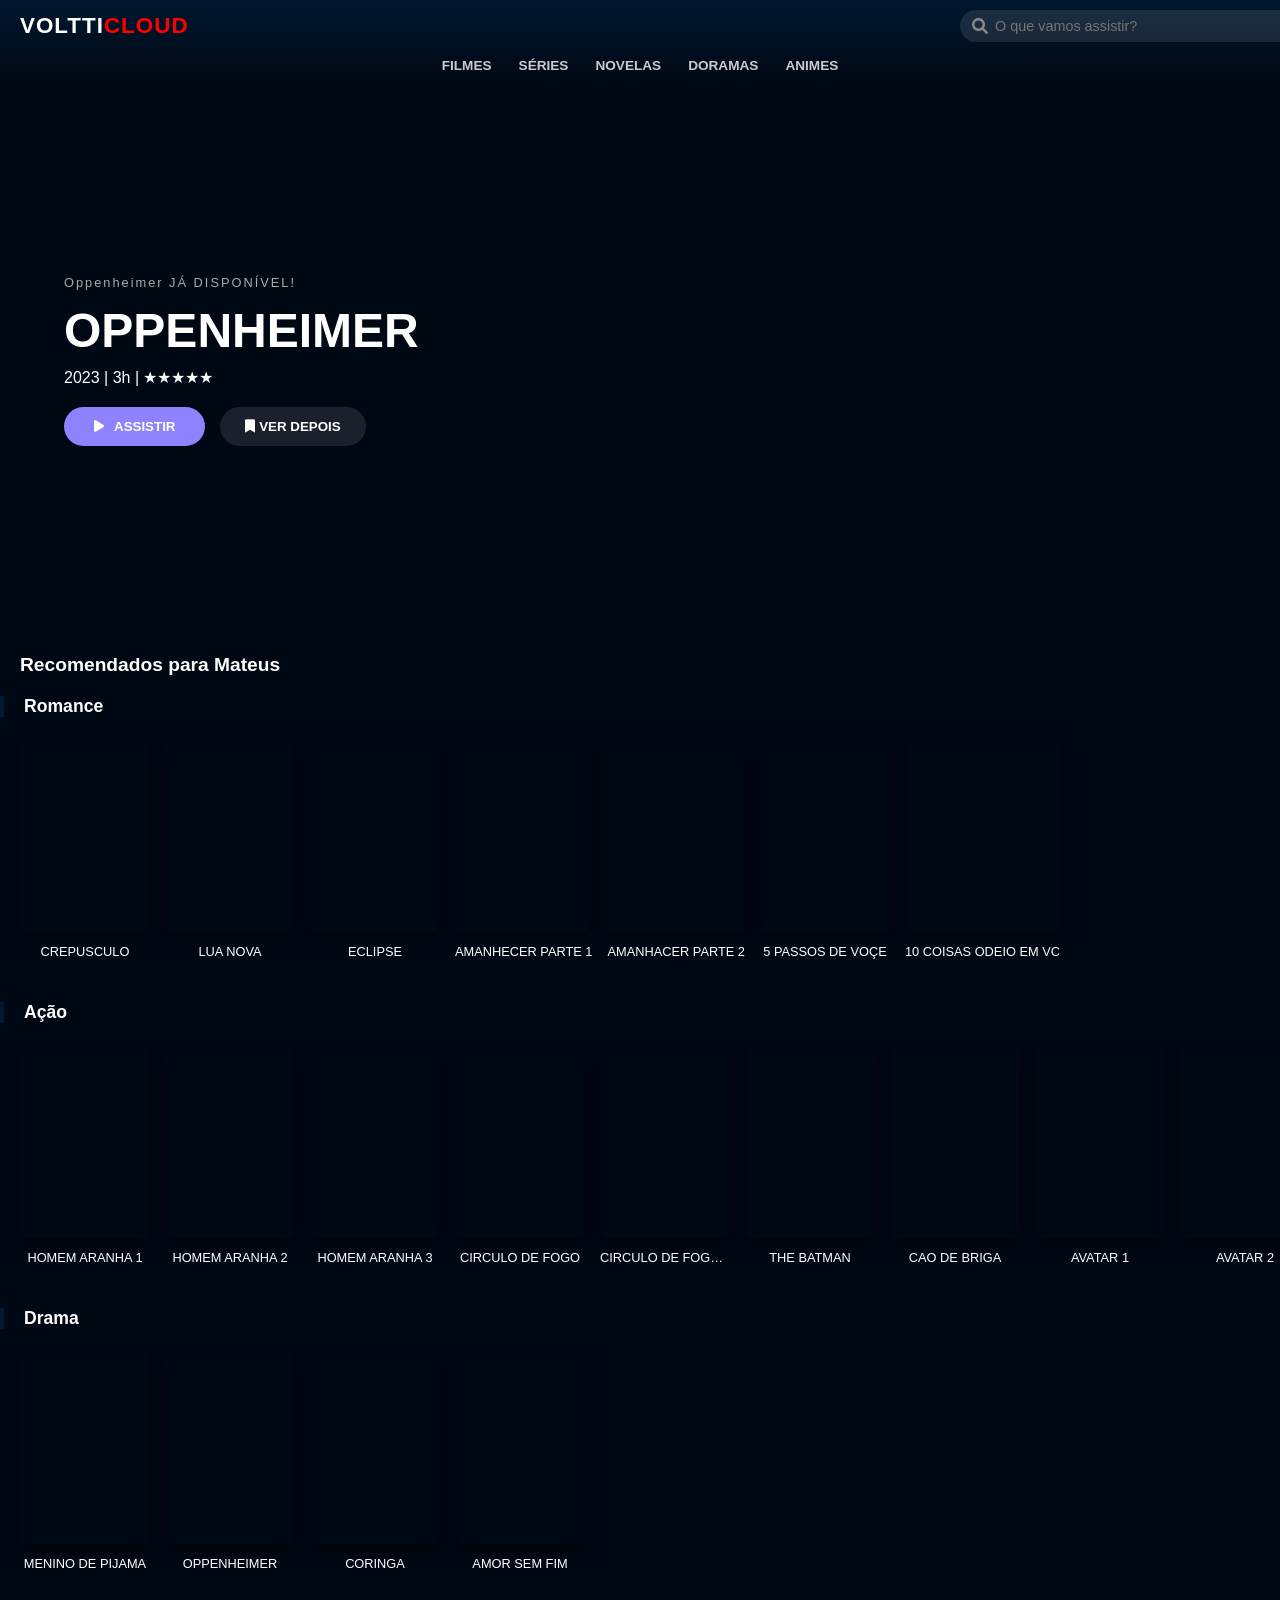
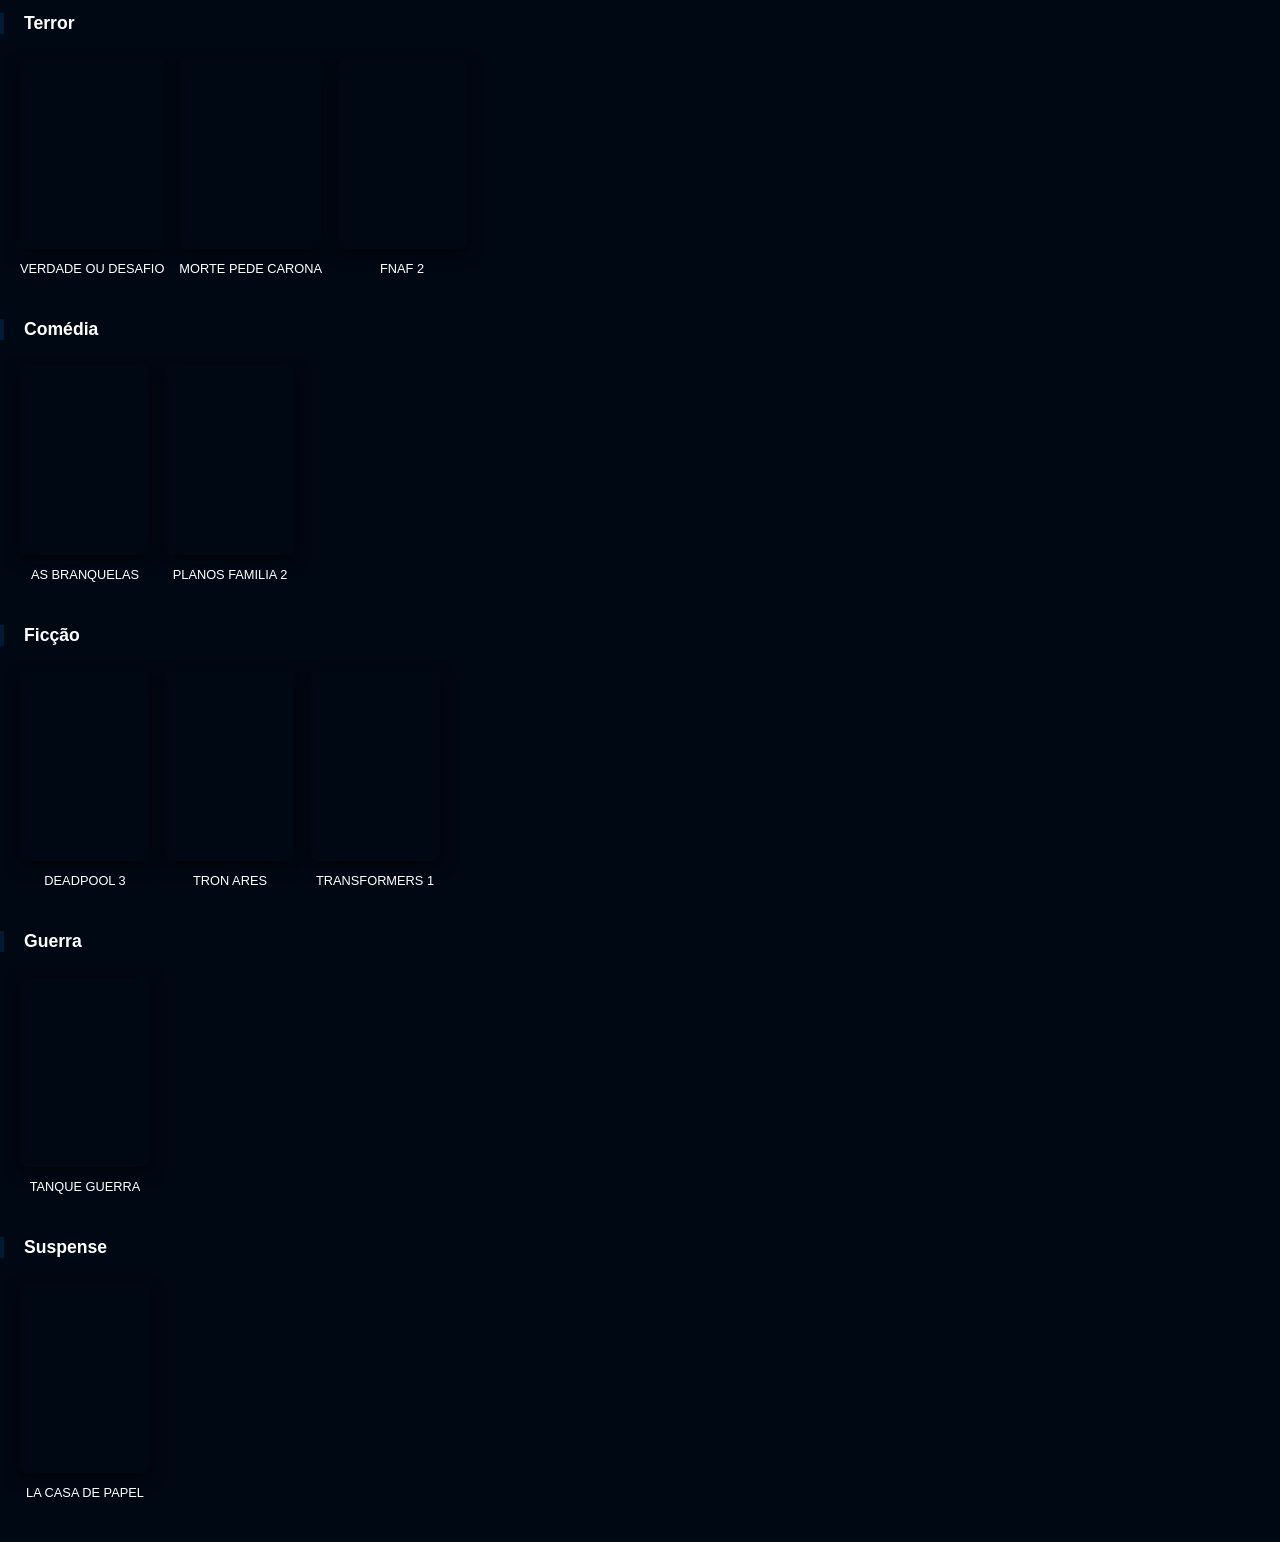
==== commit 3175cc6b: "Vizer Azul Layout: Hero Banner, Navy Style and Collection Organizers" ====
--- a/index.html
+++ b/index.html
@@ -9,17 +9,16 @@
 </head>
 <body>
     <header>
-        <div class="header-main">
+        <div class="top-nav">
             <div class="logo" onclick="window.location.reload()">
-                <img src="V.png" alt="">
-                <h1>VOLTTI <span>CLOUD</span></h1>
+                <h1>VOLTTI<span>CLOUD</span></h1>
             </div>
-            <div class="search-box">
+            <div class="search-bar">
                 <i class="fas fa-search"></i>
-                <input type="text" id="search-input" placeholder="Buscar filmes, séries..." onkeyup="buscar()">
+                <input type="text" id="search-input" placeholder="O que vamos assistir?" onkeyup="buscar()">
             </div>
         </div>
-        <nav class="nav-bar">
+        <nav class="cat-nav">
             <button onclick="filtrar('filme')">Filmes</button>
             <button onclick="filtrar('serie')">Séries</button>
             <button onclick="filtrar('novela')">Novelas</button>
@@ -27,15 +26,32 @@
             <button onclick="filtrar('anime')">Animes</button>
         </nav>
     </header>
+
     <main>
-        <section id="player-container">
-            <div id="placeholder" class="placeholder"><i class="fas fa-play-circle"></i><p>Selecione para assistir</p></div>
-            <h2 id="video-title">Bem-vindo, Mateus</h2>
-            <div id="episodes-menu" style="display:none;" class="episodes-menu">
-                <div id="episodes-list" class="episodes-list"></div>
+        <section id="hero-section" class="vizer-hero">
+            <div class="hero-content">
+                <p class="hero-label">Oppenheimer JÁ DISPONÍVEL!</p>
+                <h2 class="hero-title">OPPENHEIMER</h2>
+                <div class="hero-meta">2023 | 3h | ★★★★★</div>
+                <div class="hero-btns">
+                    <button class="btn-play" onclick="darPlay('https://motor.voltti.cloud/stream/56?hash=611132', 'OPPENHEIMER')">
+                        <i class="fas fa-play"></i> ASSISTIR
+                    </button>
+                    <button class="btn-later">
+                        <i class="fas fa-bookmark"></i> VER DEPOIS
+                    </button>
+                </div>
             </div>
-            <iframe id="voltti-iframe" allowfullscreen style="display:none;"></iframe>
         </section>
+
+        <h2 id="current-title" class="section-indicator">Recomendados para Mateus</h2>
+        
+        <div id="episodes-menu" style="display:none;" class="episodes-wrapper">
+            <div id="episodes-list" class="episodes-grid"></div>
+        </div>
+
+        <iframe id="voltti-iframe" allowfullscreen style="display:none;"></iframe>
+
         <section id="movie-grid"></section>
     </main>
     <script src="script.js"></script>
--- a/style.css
+++ b/style.css
@@ -1,29 +1,47 @@
-:root { --red: #ff0000; --navy: #001a33; --dark: #000000; --white: #ffffff; --gray: #121212; }
+:root { --navy: #001a33; --dark: #000814; --red: #ff0000; --white: #ffffff; --gray: #888; }
 body { background: var(--dark); color: var(--white); font-family: 'Segoe UI', sans-serif; margin: 0; overflow-x: hidden; }
-header { background: linear-gradient(to bottom, var(--navy), transparent); padding: 15px 0; }
-.header-main { display: flex; flex-direction: column; align-items: center; gap: 15px; }
-.logo { display: flex; align-items: center; gap: 10px; cursor: pointer; }
-.logo img { height: 40px; }
-h1 { font-size: 1.5rem; margin: 0; }
-h1 span { color: var(--red); font-weight: 800; }
-.search-box { position: relative; width: 90%; max-width: 450px; }
-#search-input { width: 100%; background: rgba(255,255,255,0.1); border: 1px solid rgba(255,255,255,0.2); padding: 10px 40px; border-radius: 30px; color: white; }
-.search-box i { position: absolute; left: 15px; top: 50%; transform: translateY(-50%); color: #888; }
-.nav-bar { display: flex; overflow-x: auto; padding: 15px 20px; gap: 20px; scrollbar-width: none; }
-.nav-bar button { background: none; border: none; color: #ccc; font-weight: 700; white-space: nowrap; cursor: pointer; font-size: 1rem; }
-.nav-bar button:hover { color: white; border-bottom: 2px solid var(--navy); }
-#player-container { width: 95%; margin: 20px auto; text-align: center; }
-.placeholder { width: 100%; aspect-ratio: 16/9; background: #050505; border-radius: 10px; display: flex; flex-direction: column; align-items: center; justify-content: center; border: 1px solid var(--navy); }
-.placeholder i { font-size: 4rem; color: var(--navy); margin-bottom: 10px; }
-.episodes-menu { background: var(--navy); padding: 15px; border-radius: 10px; margin-top: 15px; }
-.episodes-list { display: grid; grid-template-columns: repeat(auto-fill, minmax(100px, 1fr)); gap: 10px; }
-.episodes-list button { background: rgba(255,255,255,0.15); color: white; border: 1px solid rgba(255,255,255,0.2); padding: 12px; border-radius: 8px; font-weight: bold; cursor: pointer; transition: 0.3s; }
-.episodes-list button:hover { background: var(--red); }
-iframe { width: 100%; aspect-ratio: 16/9; border: none; border-radius: 10px; }
-.genre-row { margin: 25px 0; }
-.genre-title { padding-left: 20px; font-size: 1.2rem; border-left: 4px solid var(--navy); margin-bottom: 15px; }
+
+/* HEADER VIZER */
+header { background: linear-gradient(180deg, rgba(0,26,51,0.9), transparent); position: sticky; top: 0; z-index: 1000; padding: 10px 0; }
+.top-nav { display: flex; align-items: center; justify-content: space-between; padding: 0 20px; }
+.logo h1 { font-size: 1.4rem; font-weight: 900; letter-spacing: 1px; margin: 0; cursor: pointer; }
+.logo h1 span { color: var(--red); }
+
+.search-bar { position: relative; width: 50%; max-width: 300px; }
+#search-input { width: 100%; background: rgba(255,255,255,0.1); border: none; padding: 8px 15px 8px 35px; border-radius: 20px; color: white; font-size: 0.9rem; }
+.search-bar i { position: absolute; left: 12px; top: 50%; transform: translateY(-50%); color: var(--gray); }
+
+.cat-nav { display: flex; justify-content: center; gap: 15px; margin-top: 15px; overflow-x: auto; scrollbar-width: none; }
+.cat-nav button { background: none; border: none; color: #ccc; font-weight: 700; font-size: 0.85rem; text-transform: uppercase; cursor: pointer; }
+.cat-nav button:hover { color: white; border-bottom: 2px solid var(--navy); }
+
+/* BANNER HERO */
+.vizer-hero { height: 60vh; background: linear-gradient(to right, var(--dark) 30%, transparent), url('https://wallpapercave.com/wp/wp12502662.jpg'); background-size: cover; background-position: center; display: flex; align-items: center; padding: 0 5%; }
+.hero-label { font-size: 0.8rem; color: #aaa; letter-spacing: 2px; }
+.hero-title { font-size: 3rem; margin: 10px 0; font-weight: 900; }
+.hero-btns { display: flex; gap: 15px; margin-top: 20px; }
+.btn-play { background: #8e82fe; color: white; border: none; padding: 12px 30px; border-radius: 30px; font-weight: 900; display: flex; align-items: center; gap: 10px; cursor: pointer; }
+.btn-later { background: rgba(255,255,255,0.1); color: white; border: none; padding: 12px 25px; border-radius: 30px; font-weight: 700; cursor: pointer; }
+
+/* PLAYER & EPISODES */
+iframe { width: 100%; aspect-ratio: 16/9; border: none; background: black; }
+.episodes-wrapper { background: var(--navy); padding: 20px; border-radius: 10px; margin: 20px; }
+.episodes-grid { display: grid; grid-template-columns: repeat(auto-fill, minmax(100px, 1fr)); gap: 10px; }
+.episodes-grid button { background: rgba(255,255,255,0.1); color: white; border: 1px solid rgba(255,255,255,0.2); padding: 10px; border-radius: 5px; font-weight: bold; cursor: pointer; }
+.episodes-grid button:hover { background: var(--red); }
+
+/* GRID CARDS */
+.section-indicator { padding: 0 20px; margin-top: 30px; font-size: 1.2rem; }
+.genre-row { margin: 20px 0; }
+.genre-title { padding-left: 20px; font-size: 1.1rem; border-left: 4px solid var(--navy); margin-bottom: 15px; }
 .cards-container { display: flex; gap: 15px; overflow-x: auto; padding: 10px 20px; scrollbar-width: none; }
-.card { min-width: 130px; cursor: pointer; transition: 0.3s; text-align: center; }
-.card:hover { transform: scale(1.05); }
-.card img { width: 100%; height: 190px; object-fit: cover; border-radius: 10px; box-shadow: 0 4px 15px rgba(0,0,0,0.5); }
-.card p { font-size: 0.85rem; margin-top: 8px; overflow: hidden; text-overflow: ellipsis; white-space: nowrap; }
+.card { min-width: 130px; text-align: center; cursor: pointer; transition: 0.3s; }
+.card:hover { transform: scale(1.08); z-index: 10; }
+.card img { width: 100%; height: 190px; object-fit: cover; border-radius: 8px; box-shadow: 0 5px 15px rgba(0,0,0,0.6); }
+.card p { font-size: 0.8rem; margin-top: 8px; overflow: hidden; text-overflow: ellipsis; white-space: nowrap; }
+
+@media (max-width: 768px) {
+    .vizer-hero { height: 40vh; }
+    .hero-title { font-size: 2rem; }
+    .search-bar { display: none; } /* Oculto no celular para não estourar */
+}
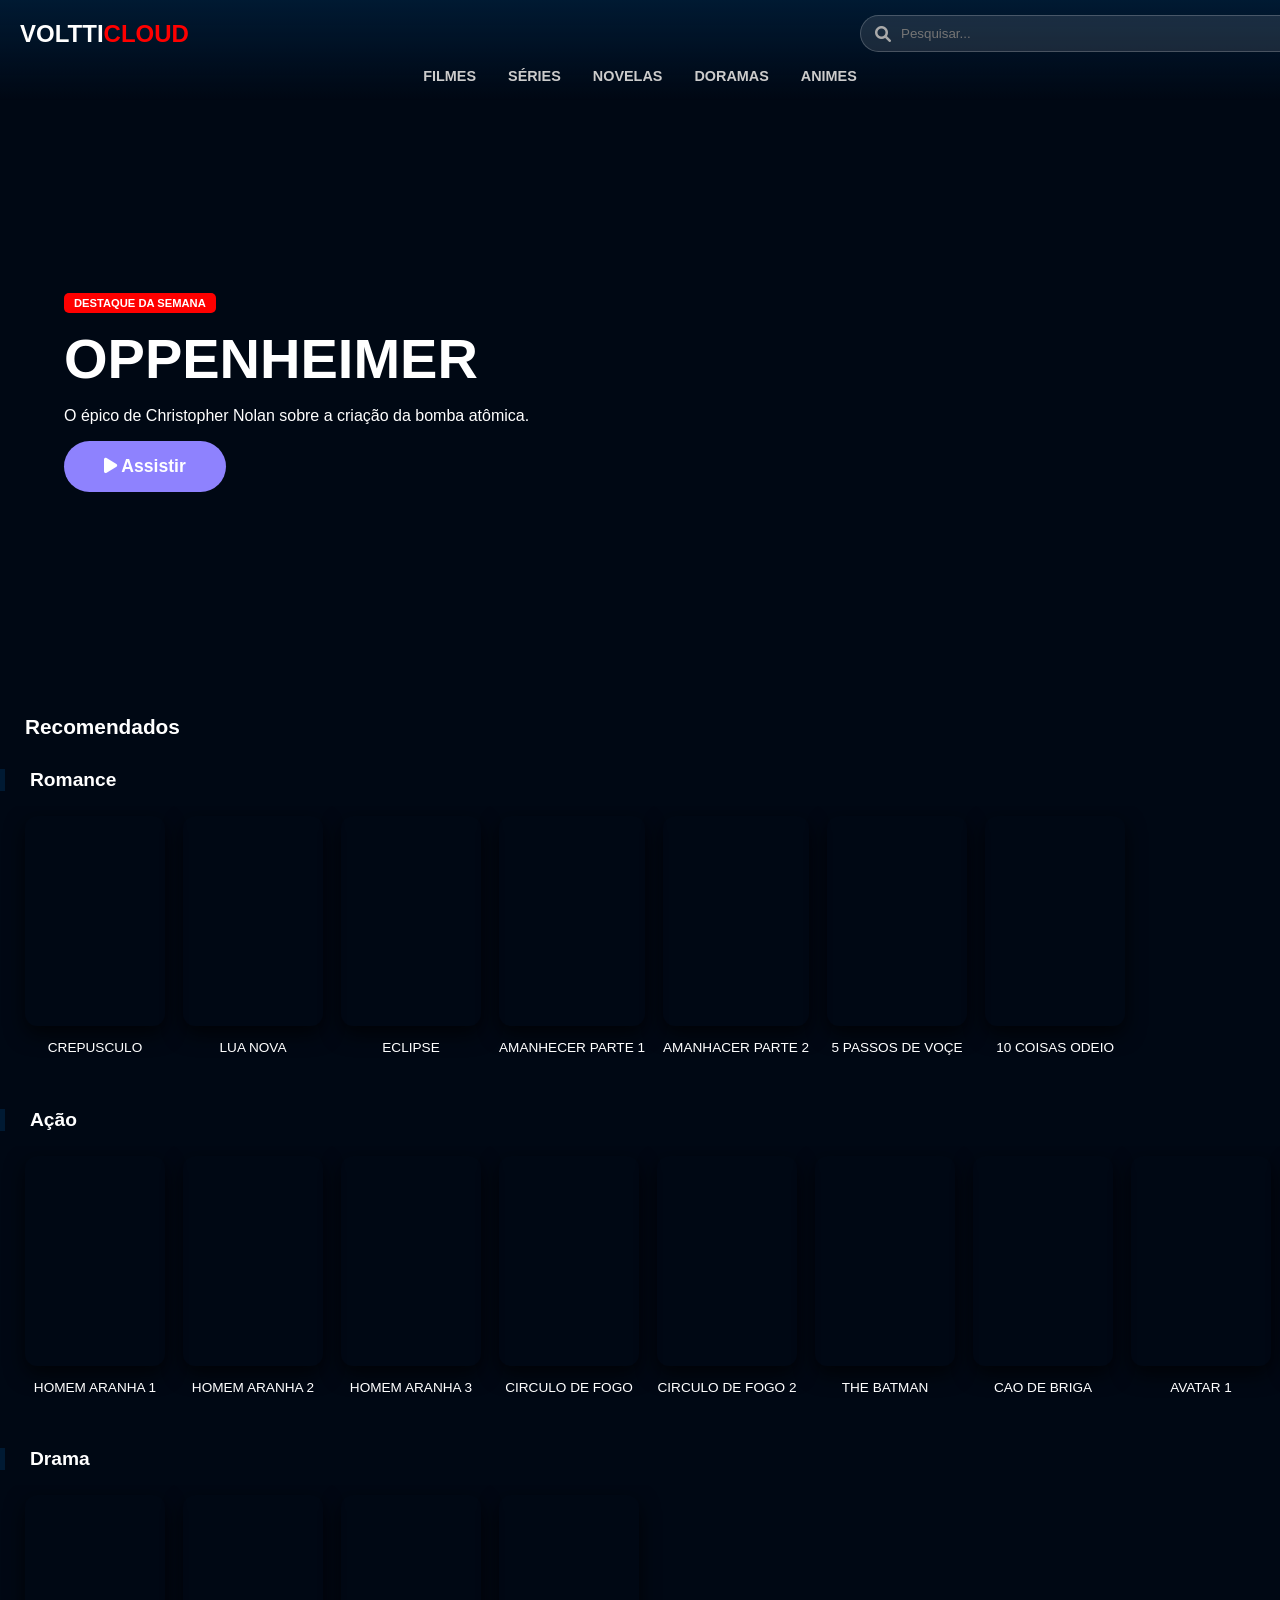
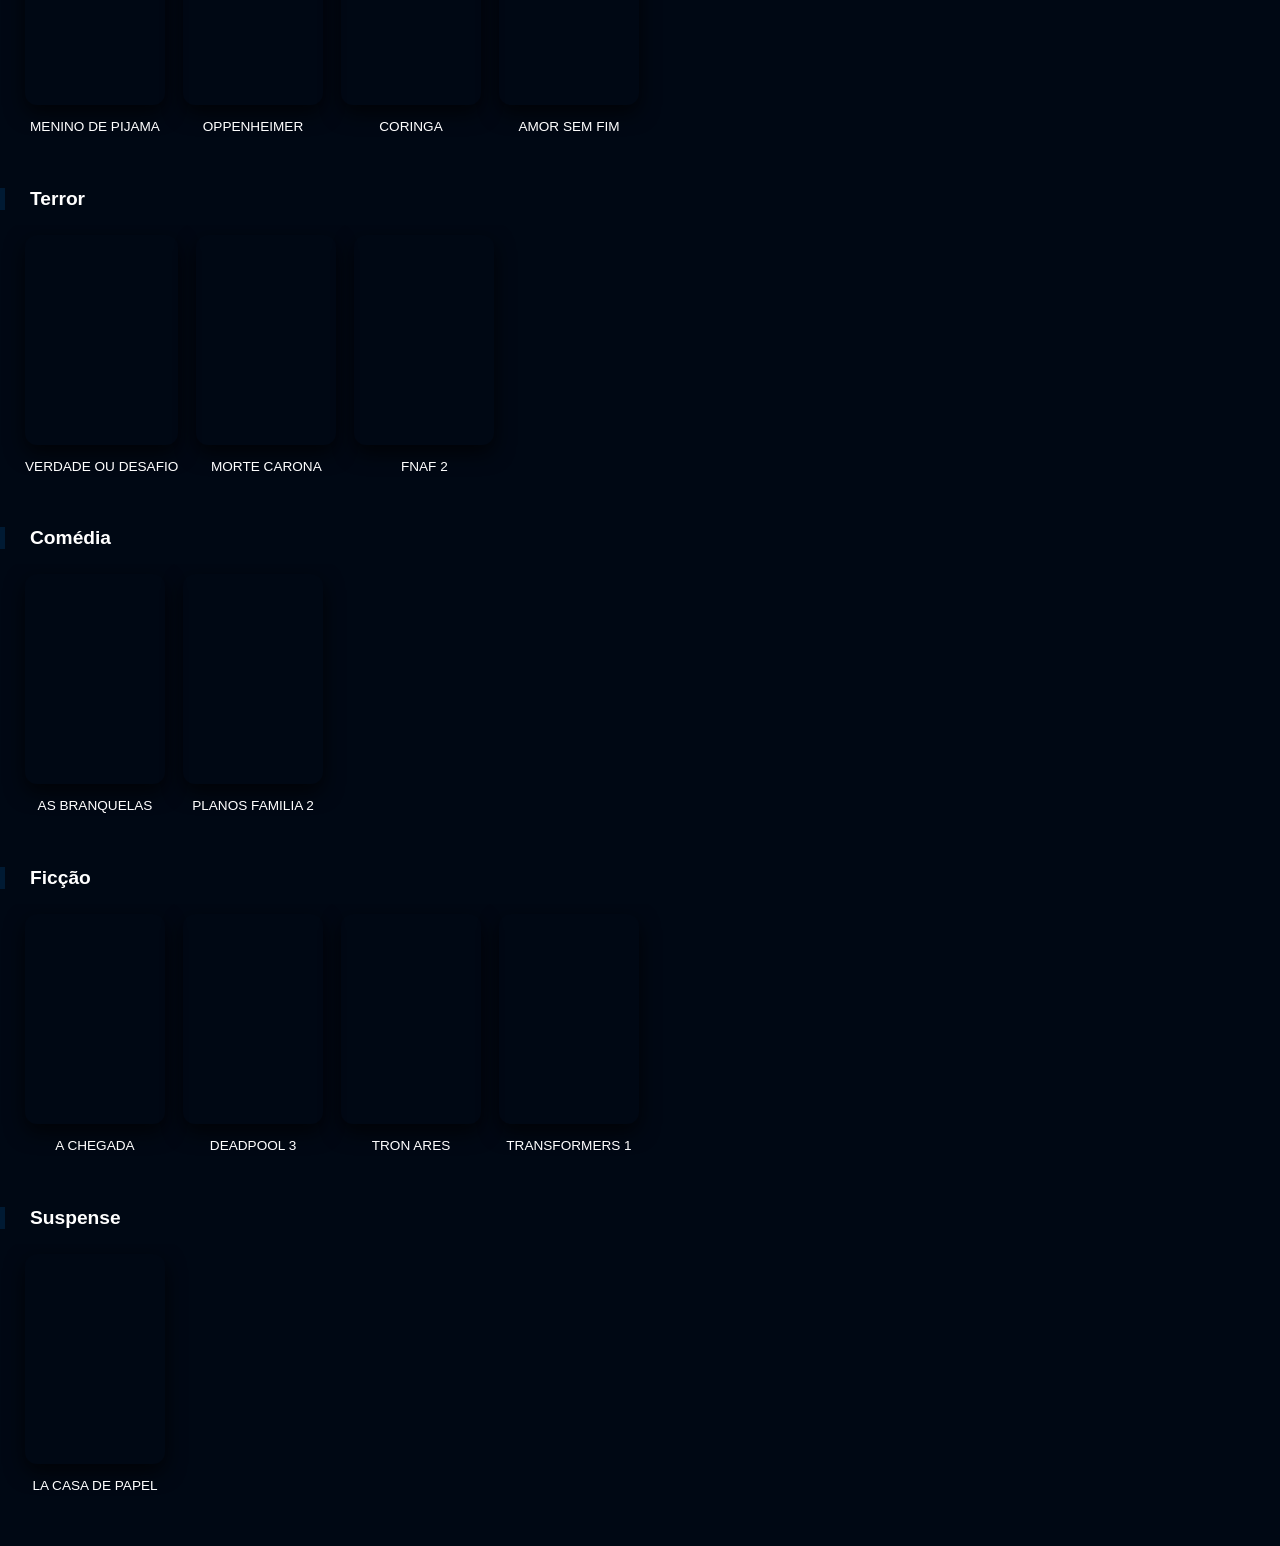
==== commit 89ba5ab7: "Vizer Premium Azul: Capas LH3 Garantidas e Layout Hero" ====
--- a/index.html
+++ b/index.html
@@ -15,7 +15,7 @@
             </div>
             <div class="search-bar">
                 <i class="fas fa-search"></i>
-                <input type="text" id="search-input" placeholder="O que vamos assistir?" onkeyup="buscar()">
+                <input type="text" id="search-input" placeholder="Pesquisar..." onkeyup="buscar()">
             </div>
         </div>
         <nav class="cat-nav">
@@ -28,26 +28,25 @@
     </header>
 
     <main>
-        <section id="hero-section" class="vizer-hero">
-            <div class="hero-content">
-                <p class="hero-label">Oppenheimer JÁ DISPONÍVEL!</p>
-                <h2 class="hero-title">OPPENHEIMER</h2>
-                <div class="hero-meta">2023 | 3h | ★★★★★</div>
-                <div class="hero-btns">
-                    <button class="btn-play" onclick="darPlay('https://motor.voltti.cloud/stream/56?hash=611132', 'OPPENHEIMER')">
-                        <i class="fas fa-play"></i> ASSISTIR
-                    </button>
-                    <button class="btn-later">
-                        <i class="fas fa-bookmark"></i> VER DEPOIS
-                    </button>
+        <section id="hero-section" class="hero">
+            <div class="hero-overlay">
+                <div class="hero-content">
+                    <span class="hero-badge">Destaque da semana</span>
+                    <h2 class="hero-title">OPPENHEIMER</h2>
+                    <p class="hero-desc">O épico de Christopher Nolan sobre a criação da bomba atômica.</p>
+                    <div class="hero-btns">
+                        <button class="btn-play" onclick="darPlay('https://motor.voltti.cloud/stream/56?hash=611132', 'OPPENHEIMER')">
+                            <i class="fas fa-play"></i> Assistir
+                        </button>
+                    </div>
                 </div>
             </div>
         </section>
 
-        <h2 id="current-title" class="section-indicator">Recomendados para Mateus</h2>
+        <h2 id="current-title" class="section-title">Recomendados</h2>
         
-        <div id="episodes-menu" style="display:none;" class="episodes-wrapper">
-            <div id="episodes-list" class="episodes-grid"></div>
+        <div id="episodes-menu" style="display:none;" class="ep-menu">
+            <div id="episodes-list" class="ep-grid"></div>
         </div>
 
         <iframe id="voltti-iframe" allowfullscreen style="display:none;"></iframe>
--- a/style.css
+++ b/style.css
@@ -1,47 +1,49 @@
-:root { --navy: #001a33; --dark: #000814; --red: #ff0000; --white: #ffffff; --gray: #888; }
-body { background: var(--dark); color: var(--white); font-family: 'Segoe UI', sans-serif; margin: 0; overflow-x: hidden; }
+:root { --navy: #001a33; --darker: #000814; --red: #ff0000; --white: #ffffff; --glass: rgba(255,255,255,0.1); }
+body { background: var(--darker); color: var(--white); font-family: 'Segoe UI', sans-serif; margin: 0; overflow-x: hidden; }
 
 /* HEADER VIZER */
-header { background: linear-gradient(180deg, rgba(0,26,51,0.9), transparent); position: sticky; top: 0; z-index: 1000; padding: 10px 0; }
-.top-nav { display: flex; align-items: center; justify-content: space-between; padding: 0 20px; }
-.logo h1 { font-size: 1.4rem; font-weight: 900; letter-spacing: 1px; margin: 0; cursor: pointer; }
+header { background: linear-gradient(180deg, var(--navy), transparent); position: sticky; top: 0; z-index: 1000; padding: 15px 0; }
+.top-nav { display: flex; align-items: center; justify-content: space-between; padding: 0 20px; gap: 20px; }
+.logo h1 { font-size: 1.5rem; font-weight: 900; margin: 0; cursor: pointer; }
 .logo h1 span { color: var(--red); }
+.search-bar { position: relative; flex-grow: 1; max-width: 400px; }
+#search-input { width: 100%; background: var(--glass); border: 1px solid rgba(255,255,255,0.2); padding: 10px 15px 10px 40px; border-radius: 30px; color: white; outline: none; }
+.search-bar i { position: absolute; left: 15px; top: 50%; transform: translateY(-50%); color: #aaa; }
 
-.search-bar { position: relative; width: 50%; max-width: 300px; }
-#search-input { width: 100%; background: rgba(255,255,255,0.1); border: none; padding: 8px 15px 8px 35px; border-radius: 20px; color: white; font-size: 0.9rem; }
-.search-bar i { position: absolute; left: 12px; top: 50%; transform: translateY(-50%); color: var(--gray); }
+.cat-nav { display: flex; justify-content: center; gap: 20px; margin-top: 15px; overflow-x: auto; scrollbar-width: none; padding: 0 10px; }
+.cat-nav::-webkit-scrollbar { display: none; }
+.cat-nav button { background: none; border: none; color: #ccc; font-weight: 700; font-size: 0.9rem; text-transform: uppercase; cursor: pointer; white-space: nowrap; }
+.cat-nav button:hover { color: white; border-bottom: 3px solid var(--navy); }
 
-.cat-nav { display: flex; justify-content: center; gap: 15px; margin-top: 15px; overflow-x: auto; scrollbar-width: none; }
-.cat-nav button { background: none; border: none; color: #ccc; font-weight: 700; font-size: 0.85rem; text-transform: uppercase; cursor: pointer; }
-.cat-nav button:hover { color: white; border-bottom: 2px solid var(--navy); }
+/* HERO BANNER */
+.hero { height: 65vh; background: url('https://lh3.googleusercontent.com/d/16gQBDzIzNnPeD41jSdUGbFK1ChiBAjoe'); background-size: cover; background-position: center; position: relative; }
+.hero-overlay { height: 100%; background: linear-gradient(to right, var(--darker) 20%, transparent), linear-gradient(to top, var(--darker), transparent); display: flex; align-items: center; padding-left: 5%; }
+.hero-content { max-width: 500px; }
+.hero-badge { background: var(--red); padding: 4px 10px; border-radius: 5px; font-size: 0.7rem; font-weight: bold; text-transform: uppercase; }
+.hero-title { font-size: 3.5rem; margin: 15px 0; font-weight: 900; }
+.btn-play { background: #8e82fe; color: white; border: none; padding: 15px 40px; border-radius: 40px; font-weight: 900; font-size: 1.1rem; cursor: pointer; transition: 0.3s; }
+.btn-play:hover { transform: scale(1.1); background: #7a6eef; }
 
-/* BANNER HERO */
-.vizer-hero { height: 60vh; background: linear-gradient(to right, var(--dark) 30%, transparent), url('https://wallpapercave.com/wp/wp12502662.jpg'); background-size: cover; background-position: center; display: flex; align-items: center; padding: 0 5%; }
-.hero-label { font-size: 0.8rem; color: #aaa; letter-spacing: 2px; }
-.hero-title { font-size: 3rem; margin: 10px 0; font-weight: 900; }
-.hero-btns { display: flex; gap: 15px; margin-top: 20px; }
-.btn-play { background: #8e82fe; color: white; border: none; padding: 12px 30px; border-radius: 30px; font-weight: 900; display: flex; align-items: center; gap: 10px; cursor: pointer; }
-.btn-later { background: rgba(255,255,255,0.1); color: white; border: none; padding: 12px 25px; border-radius: 30px; font-weight: 700; cursor: pointer; }
-
-/* PLAYER & EPISODES */
-iframe { width: 100%; aspect-ratio: 16/9; border: none; background: black; }
-.episodes-wrapper { background: var(--navy); padding: 20px; border-radius: 10px; margin: 20px; }
-.episodes-grid { display: grid; grid-template-columns: repeat(auto-fill, minmax(100px, 1fr)); gap: 10px; }
-.episodes-grid button { background: rgba(255,255,255,0.1); color: white; border: 1px solid rgba(255,255,255,0.2); padding: 10px; border-radius: 5px; font-weight: bold; cursor: pointer; }
-.episodes-grid button:hover { background: var(--red); }
+/* PLAYER & EPS */
+iframe { width: 95%; aspect-ratio: 16/9; margin: 20px auto; border: none; border-radius: 15px; background: black; display: block; }
+.ep-menu { background: var(--navy); padding: 20px; border-radius: 15px; margin: 20px; }
+.ep-grid { display: grid; grid-template-columns: repeat(auto-fill, minmax(120px, 1fr)); gap: 12px; }
+.ep-grid button { background: var(--glass); color: white; border: 1px solid rgba(255,255,255,0.2); padding: 12px; border-radius: 8px; font-weight: bold; cursor: pointer; transition: 0.3s; }
+.ep-grid button:hover { background: var(--red); }
 
 /* GRID CARDS */
-.section-indicator { padding: 0 20px; margin-top: 30px; font-size: 1.2rem; }
-.genre-row { margin: 20px 0; }
-.genre-title { padding-left: 20px; font-size: 1.1rem; border-left: 4px solid var(--navy); margin-bottom: 15px; }
-.cards-container { display: flex; gap: 15px; overflow-x: auto; padding: 10px 20px; scrollbar-width: none; }
-.card { min-width: 130px; text-align: center; cursor: pointer; transition: 0.3s; }
-.card:hover { transform: scale(1.08); z-index: 10; }
-.card img { width: 100%; height: 190px; object-fit: cover; border-radius: 8px; box-shadow: 0 5px 15px rgba(0,0,0,0.6); }
-.card p { font-size: 0.8rem; margin-top: 8px; overflow: hidden; text-overflow: ellipsis; white-space: nowrap; }
+.section-title { padding: 0 25px; margin-top: 30px; font-size: 1.3rem; }
+.genre-row { margin: 30px 0; }
+.genre-title { padding-left: 25px; font-size: 1.2rem; border-left: 5px solid var(--navy); margin-bottom: 15px; }
+.cards-container { display: flex; gap: 18px; overflow-x: auto; padding: 10px 25px; scrollbar-width: none; }
+.card { min-width: 140px; text-align: center; cursor: pointer; transition: 0.4s; }
+.card:hover { transform: translateY(-10px); }
+.card img { width: 100%; height: 210px; object-fit: cover; border-radius: 12px; box-shadow: 0 8px 20px rgba(0,0,0,0.7); }
+.card p { font-size: 0.85rem; margin-top: 10px; overflow: hidden; text-overflow: ellipsis; white-space: nowrap; }
 
 @media (max-width: 768px) {
-    .vizer-hero { height: 40vh; }
-    .hero-title { font-size: 2rem; }
-    .search-bar { display: none; } /* Oculto no celular para não estourar */
+    .hero { height: 45vh; }
+    .hero-title { font-size: 2.2rem; }
+    .top-nav { flex-direction: column; gap: 10px; }
+    .search-bar { width: 100%; }
 }
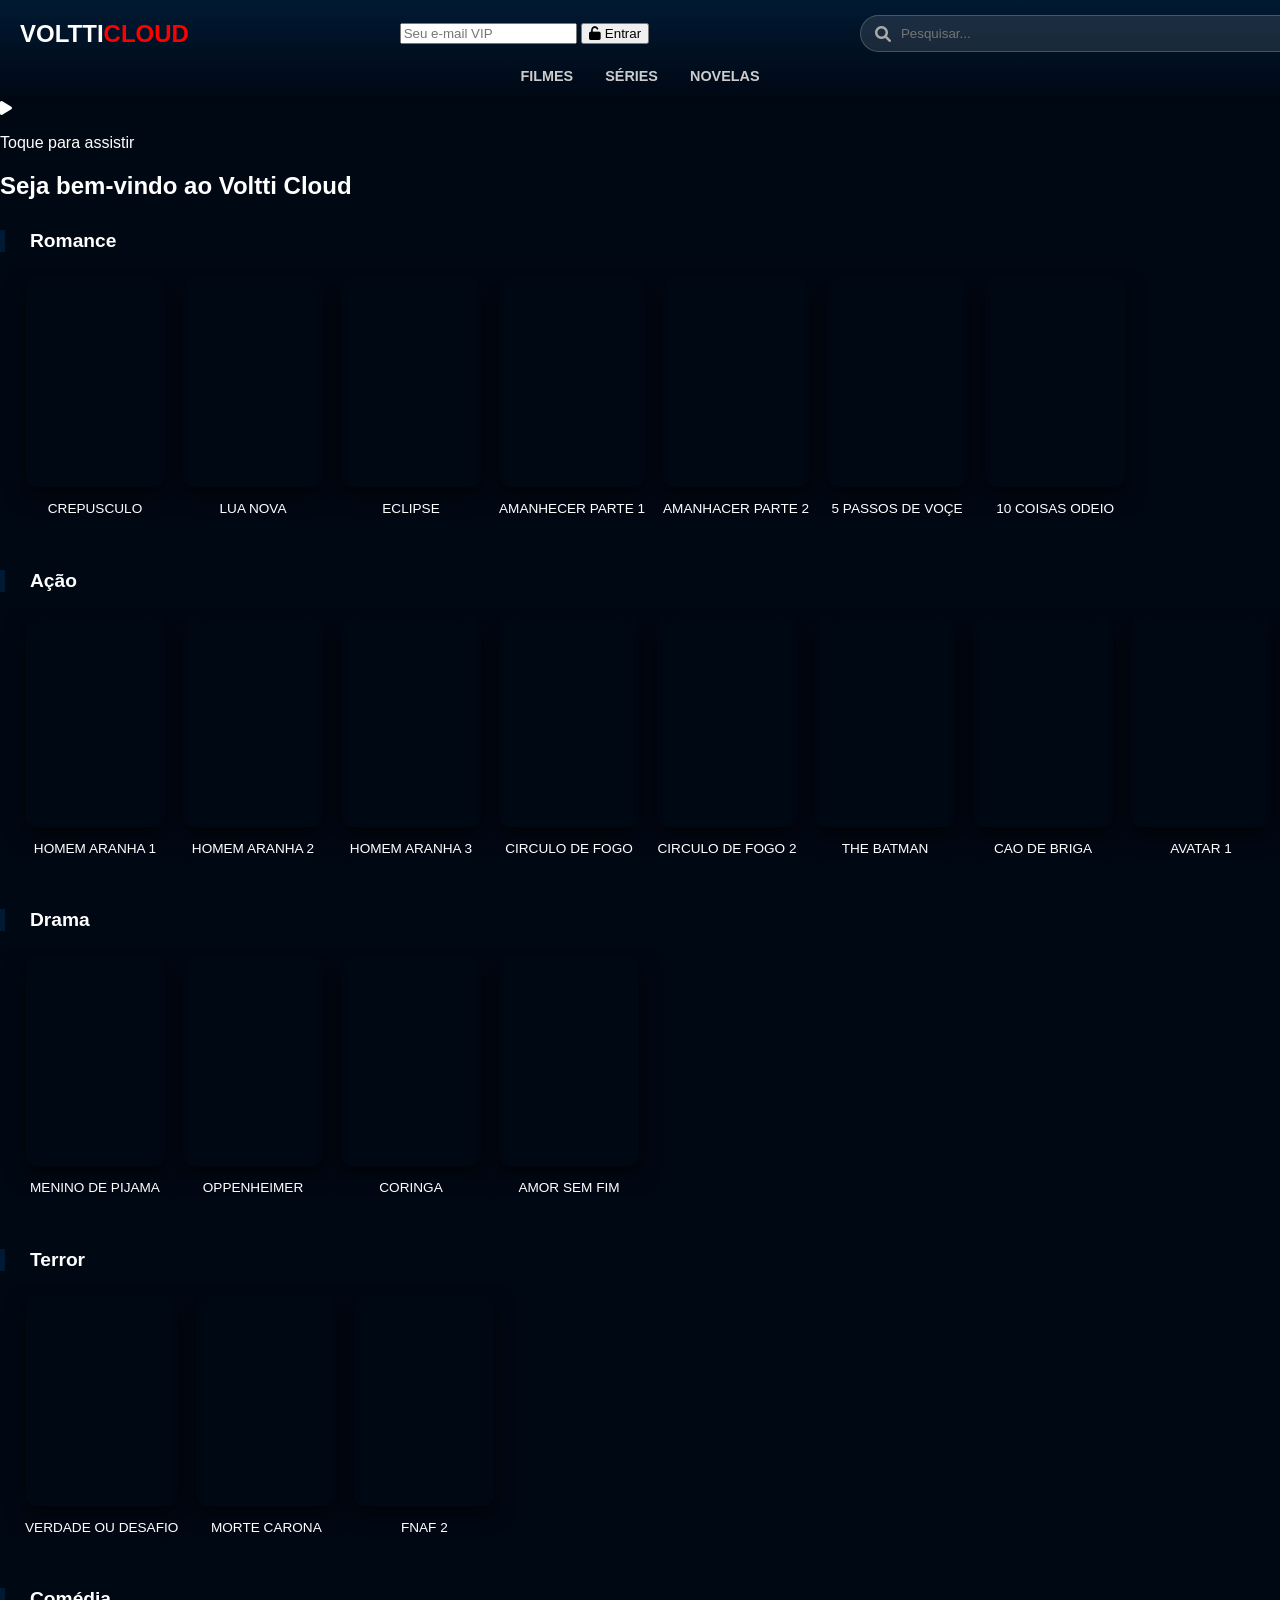
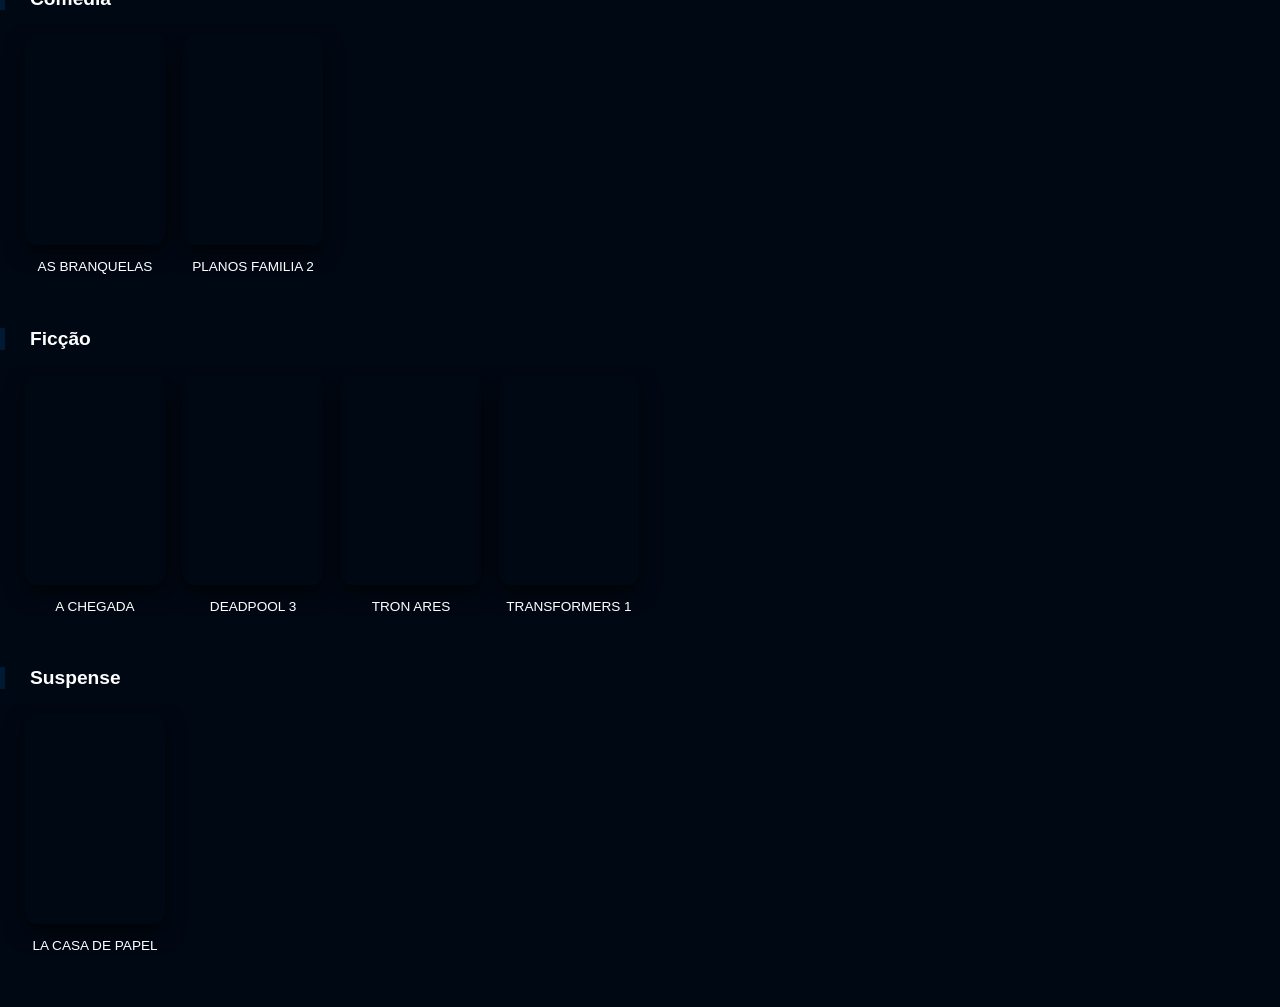
==== commit aac6ad16: "Add Novelas, organize series collection and fix logo bug" ====
--- a/index.html
+++ b/index.html
@@ -13,6 +13,10 @@
             <div class="logo" onclick="window.location.reload()">
                 <h1>VOLTTI<span>CLOUD</span></h1>
             </div>
+            <div class="login-area">
+                <input type="email" id="user-email" placeholder="Seu e-mail VIP">
+                <button onclick="salvarLogin()"><i class="fas fa-unlock"></i> Entrar</button>
+            </div>
             <div class="search-bar">
                 <i class="fas fa-search"></i>
                 <input type="text" id="search-input" placeholder="Pesquisar..." onkeyup="buscar()">
@@ -22,37 +26,33 @@
             <button onclick="filtrar('filme')">Filmes</button>
             <button onclick="filtrar('serie')">Séries</button>
             <button onclick="filtrar('novela')">Novelas</button>
-            <button onclick="filtrar('dorama')">Doramas</button>
-            <button onclick="filtrar('anime')">Animes</button>
         </nav>
     </header>
-
     <main>
-        <section id="hero-section" class="hero">
-            <div class="hero-overlay">
-                <div class="hero-content">
-                    <span class="hero-badge">Destaque da semana</span>
-                    <h2 class="hero-title">OPPENHEIMER</h2>
-                    <p class="hero-desc">O épico de Christopher Nolan sobre a criação da bomba atômica.</p>
-                    <div class="hero-btns">
-                        <button class="btn-play" onclick="darPlay('https://motor.voltti.cloud/stream/56?hash=611132', 'OPPENHEIMER')">
-                            <i class="fas fa-play"></i> Assistir
-                        </button>
-                    </div>
-                </div>
+        <section id="player-section">
+            <div id="placeholder" class="player-placeholder"><i class="fas fa-play"></i><p>Toque para assistir</p></div>
+            <h2 id="video-title">Seja bem-vindo ao Voltti Cloud</h2>
+            <div id="episodes-menu" style="display:none;" class="episodes-menu">
+                <div id="episodes-list" class="episodes-list"></div>
             </div>
+            <iframe id="voltti-iframe" allowfullscreen style="display:none;"></iframe>
         </section>
-
-        <h2 id="current-title" class="section-title">Recomendados</h2>
-        
-        <div id="episodes-menu" style="display:none;" class="ep-menu">
-            <div id="episodes-list" class="ep-grid"></div>
-        </div>
-
-        <iframe id="voltti-iframe" allowfullscreen style="display:none;"></iframe>
-
-        <section id="movie-grid"></section>
+        <section id="movie-grid" class="movie-grid"></section>
     </main>
+    <script>
+        function salvarLogin() {
+            const email = document.getElementById('user-email').value;
+            if(email) {
+                localStorage.setItem('voltti_email', email);
+                alert("Login salvo! Verificando acesso VIP...");
+                location.reload();
+            }
+        }
+        window.addEventListener('load', () => {
+            const salvo = localStorage.getItem('voltti_email');
+            if(salvo) document.getElementById('user-email').value = salvo;
+        });
+    </script>
     <script src="script.js"></script>
 </body>
 </html>
